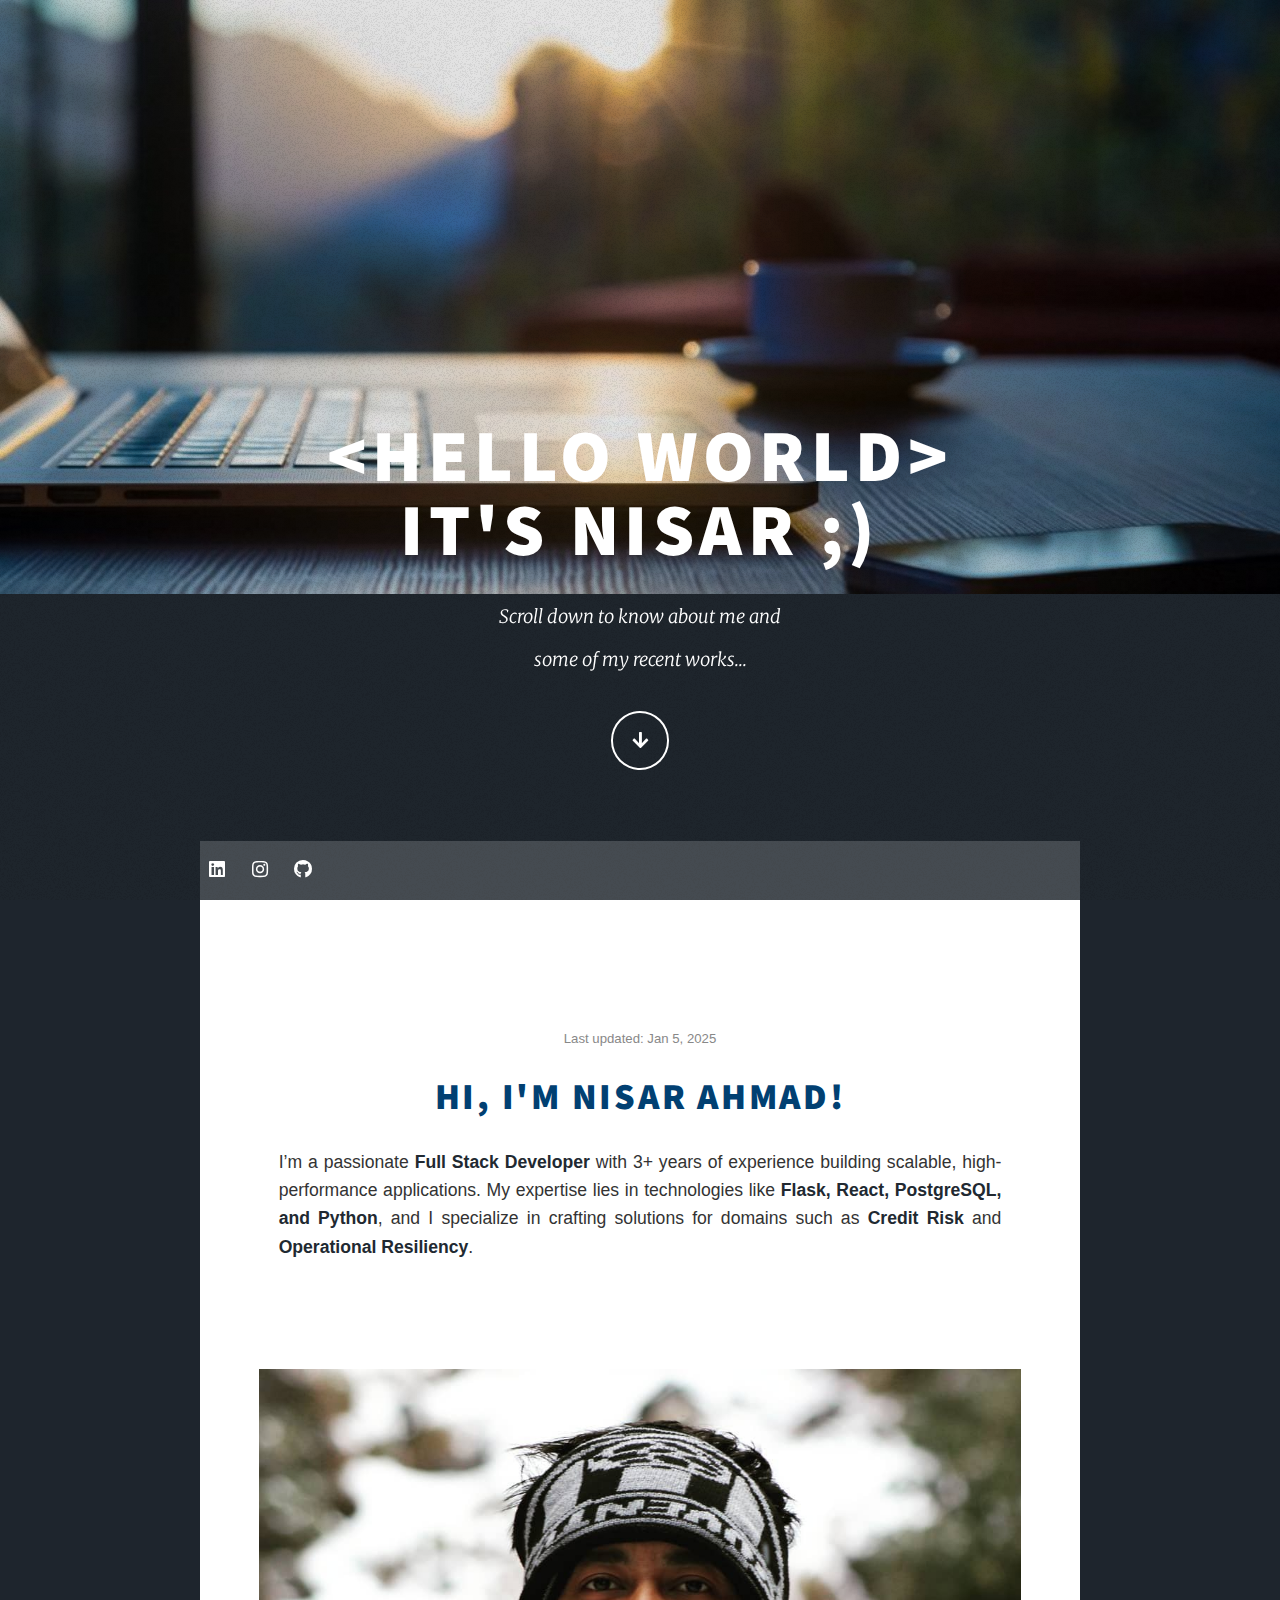
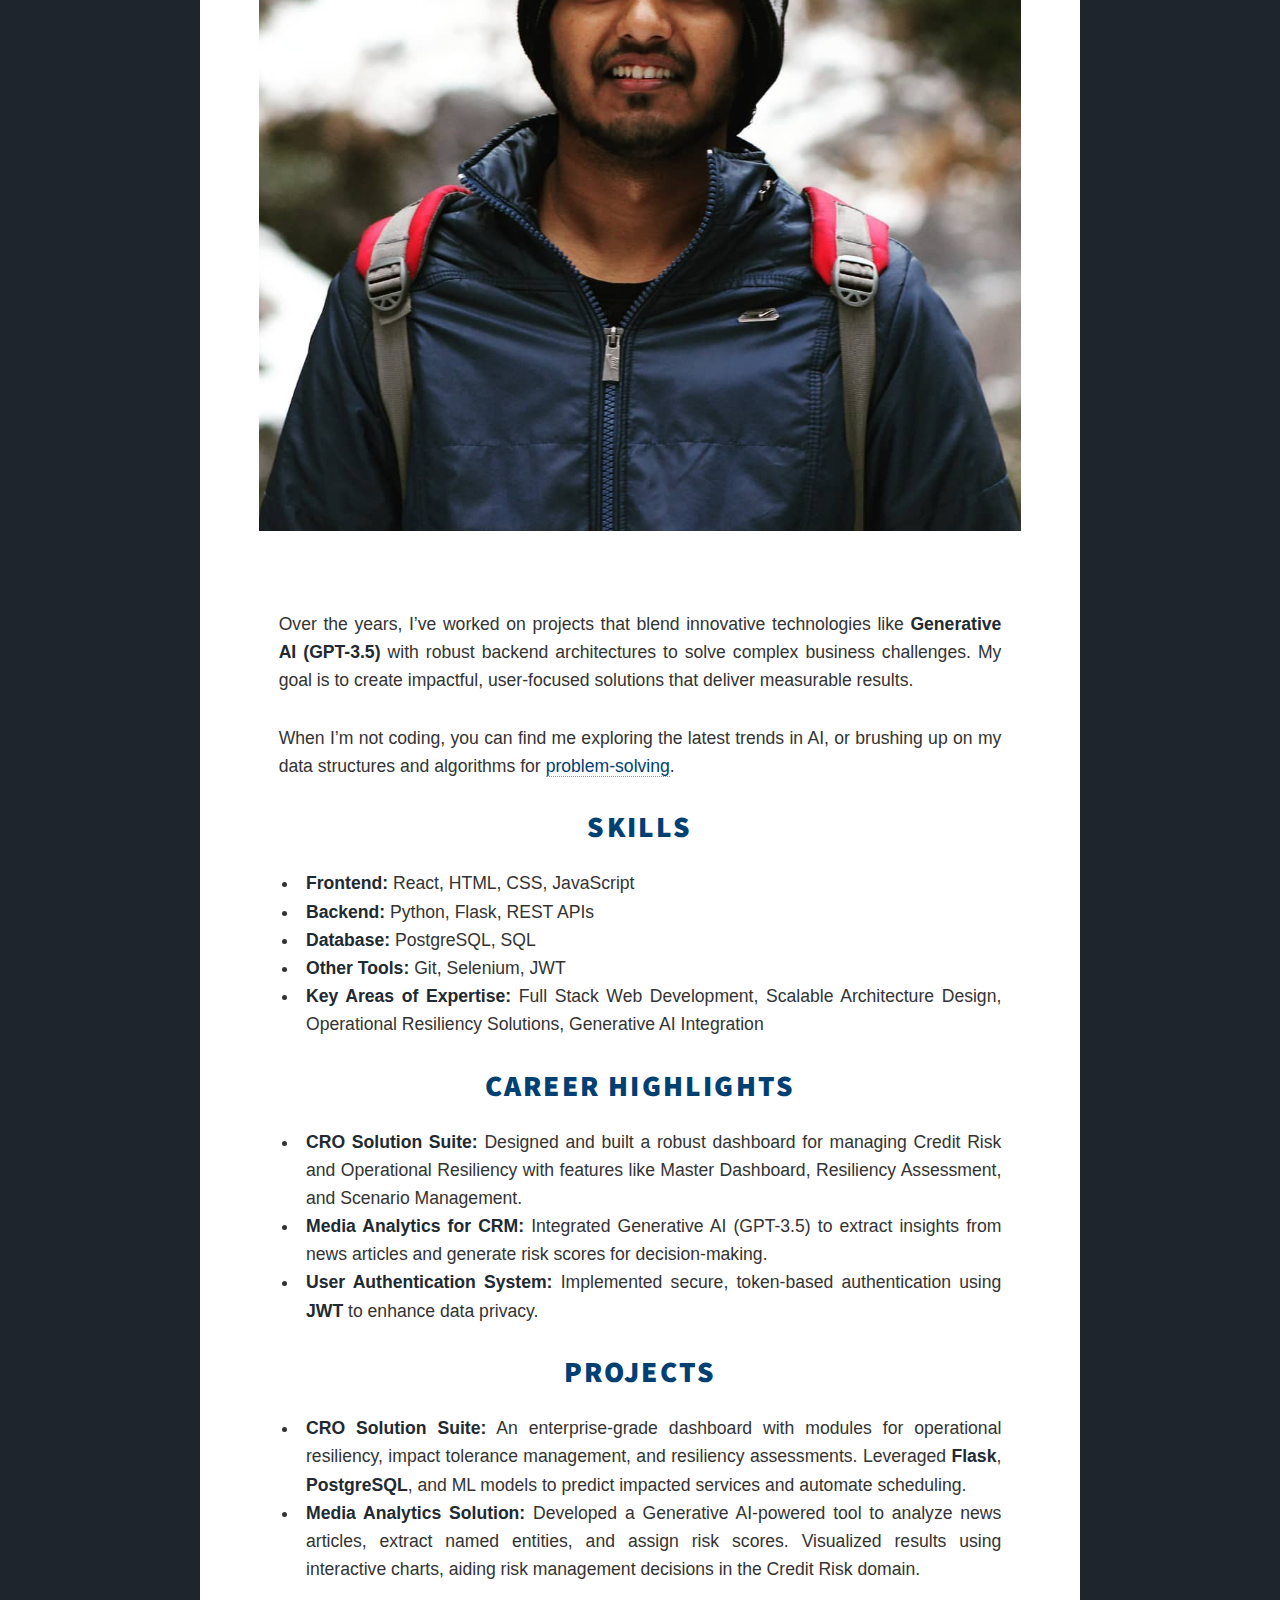
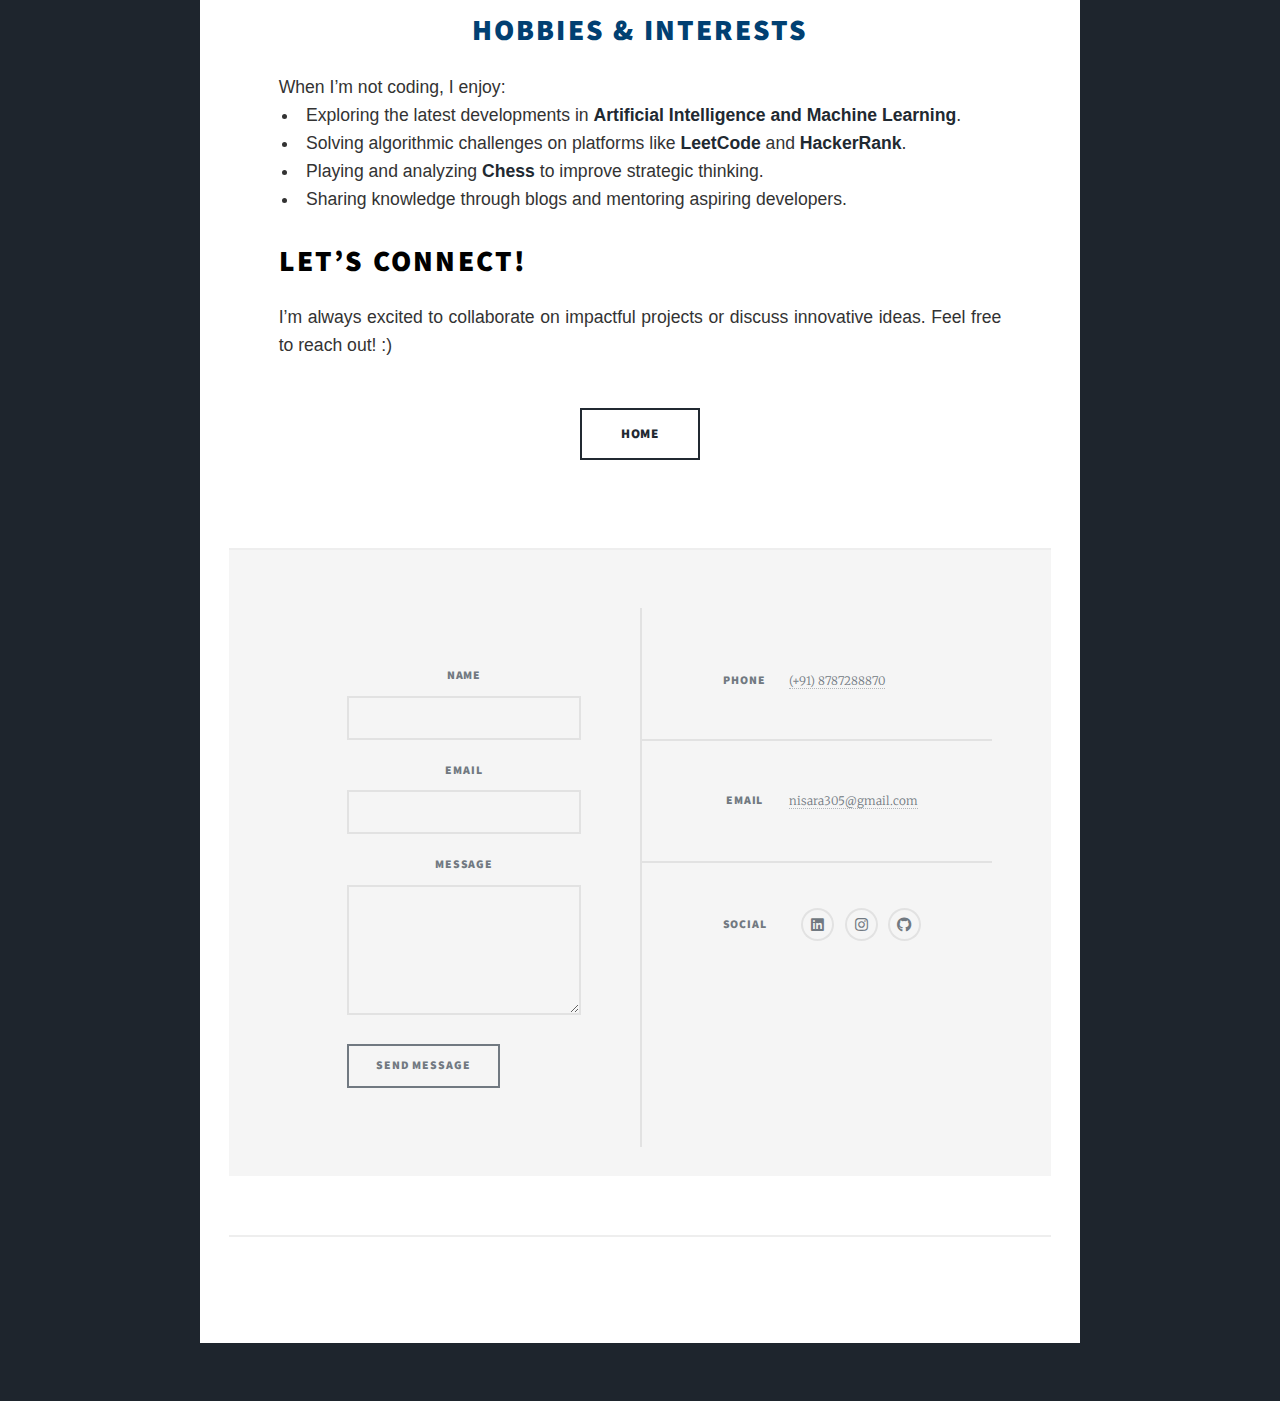
==== aboutMe.html @ b1a40da5 "updated filename and url aboutMe" ====
<!DOCTYPE HTML>

<html>
	<head>
		<title>Nisar's Portfolio Full story</title>
		<meta charset="utf-8" />
		<meta name="viewport" content="width=device-width, initial-scale=1, user-scalable=no" />
		<link rel="stylesheet" href="assets/css/main.css" />
		<noscript><link rel="stylesheet" href="assets/css/noscript.css" /></noscript>
	</head>
	<body class="is-preload">

		<!-- Wrapper -->
			<div id="wrapper" class="fade-in">

				<!-- Intro -->
					<div id="intro">
						<h1>&lt;Hello World&gt;<br />
						It's Nisar  ;)</h1>
						<p>Scroll down to know about me and <br/>some of my recent works...</p>
						<ul class="actions">
							<li><a href="#header" class="button icon solid solo fa-arrow-down scrolly">Continue</a></li>
						</ul>
					</div>

				<!-- Header -->
					<header id="header">
						<a href="index.html" class="logo">&lt;Welcome&gt;</a>
					</header>

				<!-- Nav -->
					<nav id="nav">
						
						<ul class="icons">
							<li><a href="https://www.linkedin.com/in/nisar-ahmad-a9ab30110/" class="icon brands fa-linkedin"><span class="label">Linkedin</span></a></li>
							<li><a href="#" class="icon brands fa-instagram"><span class="label">Instagram</span></a></li>
							<li><a href="#" class="icon brands fa-github"><span class="label">GitHub</span></a></li>
						</ul>
					</nav>

				<!-- Main -->
					<div id="main">

						<!-- Featured Post -->
							<article class="post featured">
								<header class="major">
									<div style="font-family: Arial, sans-serif; line-height: 1.6; color: #333; padding: 20px; max-width: 800px; margin: auto;">
										
										<p style="text-align: center; font-size: 0.9rem; color: #888; margin-top: 20px;">
											Last updated: Jan 5, 2025
										  </p>
																				  <!-- <p id="dateTime" style="text-align: center; font-size: 1.2rem; color: #555; margin-top: 10px;"></p> -->

										<h1 style="font-size: 2.5rem; color: #014072; text-align: center;">Hi, I'm Nisar Ahmad!</h1>
										<p style="font-size: 1.2rem; text-align: justify;">
											I’m a passionate <strong>Full Stack Developer</strong> with 3+ years of experience building scalable, high-performance applications. My expertise lies in technologies like <strong>Flask, React, PostgreSQL, and Python</strong>, and I specialize in crafting solutions for domains such as <strong>Credit Risk</strong> and <strong>Operational Resiliency</strong>.
										</p>
									</div>
								</header>
								<a href="#" class="image main"><img src="images/pic01.jpg" alt="" /></a>
								<div style=" text-align: justify; font-family: Arial, sans-serif; line-height: 1.6; color: #333; padding: 20px; max-width: 800px; margin: auto;">
									<!-- About Me Section -->
									<!-- <h1 style="font-size: 2.5rem; color: #014072; text-align: center;">Hi, I'm [Your Name]!</h1>
									<p style="font-size: 1.2rem; text-align: justify;">
									  I’m a passionate <strong>Full Stack Developer</strong> with 3+ years of experience building scalable, high-performance applications. My expertise lies in technologies like <strong>Flask, React, PostgreSQL, and Python</strong>, and I specialize in crafting solutions for domains such as <strong>Credit Risk</strong> and <strong>Operational Resiliency</strong>.
									</p> -->
									<p style="font-size: 1.2rem; text-align: justify;">
									  Over the years, I’ve worked on projects that blend innovative technologies like <strong>Generative AI (GPT-3.5)</strong> with robust backend architectures to solve complex business challenges. My goal is to create impactful, user-focused solutions that deliver measurable results.
									</p>
									<p style="font-size: 1.2rem; text-align: justify;">
									  When I’m not coding, you can find me exploring the latest trends in AI, or brushing up on my data structures and algorithms for <a href="https://leetcode.com/u/nisaaaaar/" target="_blank" style="color: #014072; text-decoration: none;">problem-solving</a>.
									</p>
								  
									<!-- Skills Section -->
									<h2 style="text-align: center; font-size: 2rem; color: #014072;">Skills</h2>
									<ul style="font-size: 1.2rem; padding-left: 20px;">
									  <li><strong>Frontend:</strong> React, HTML, CSS, JavaScript</li>
									  <li><strong>Backend:</strong> Python, Flask, REST APIs</li>
									  <li><strong>Database:</strong> PostgreSQL, SQL</li>
									  <li><strong>Other Tools:</strong> Git, Selenium, JWT</li>
									  <li><strong>Key Areas of Expertise:</strong> Full Stack Web Development, Scalable Architecture Design, Operational Resiliency Solutions, Generative AI Integration</li>
									</ul>
								  
									<!-- Career Highlights Section -->
									<h2 style="text-align: center; font-size: 2rem; color: #014072;">Career Highlights</h2>
									<ul style="font-size: 1.2rem; padding-left: 20px;">
									  <li><strong>CRO Solution Suite:</strong> Designed and built a robust dashboard for managing Credit Risk and Operational Resiliency with features like Master Dashboard, Resiliency Assessment, and Scenario Management.</li>
									  <li><strong>Media Analytics for CRM:</strong> Integrated Generative AI (GPT-3.5) to extract insights from news articles and generate risk scores for decision-making.</li>
									  <li><strong>User Authentication System:</strong> Implemented secure, token-based authentication using <strong>JWT</strong> to enhance data privacy.</li>
									</ul>
								  
									<!-- Projects Section -->
									<h2 style="text-align: center; font-size: 2rem; color: #014072;">Projects</h2>
									<ul style="font-size: 1.2rem; padding-left: 20px;">
									  <li>
										<strong>CRO Solution Suite:</strong>
										An enterprise-grade dashboard with modules for operational resiliency, impact tolerance management, and resiliency assessments. Leveraged <strong>Flask</strong>, <strong>PostgreSQL</strong>, and ML models to predict impacted services and automate scheduling.
									  </li>
									  <li>
										<strong>Media Analytics Solution:</strong>
										Developed a Generative AI-powered tool to analyze news articles, extract named entities, and assign risk scores. Visualized results using interactive charts, aiding risk management decisions in the Credit Risk domain.
									  </li>
									</ul>
								  
									<!-- Hobbies Section -->
									<h2 style="text-align: center; font-size: 2rem; color: #014072;">Hobbies & Interests</h2>
									<p style="font-size: 1.2rem; text-align: justify; margin: 0;">
									  When I’m not coding, I enjoy:
									</p>
									<ul style="font-size: 1.2rem; padding-left: 20px;">
									  <li>Exploring the latest developments in <strong>Artificial Intelligence and Machine Learning</strong>.</li>
									  <li>Solving algorithmic challenges on platforms like <strong>LeetCode</strong> and <strong>HackerRank</strong>.</li>
									  <li>Playing and analyzing <strong>Chess</strong> to improve strategic thinking.</li>
									  <li>Sharing knowledge through blogs and mentoring aspiring developers.</li>
									</ul>
								  
									<!-- Call to Action -->
									<h2 style="font-size: 2rem; color: #000000;">Let’s Connect!</h2>
									<p style="font-size: 1.2rem; text-align: justify;">
									  I’m always excited to collaborate on impactful projects or discuss innovative ideas. Feel free to reach out! :)
									  <!-- <a href="mailto:your_email@example.com" style="color: #014072; text-decoration: none;">email</a> or connect with me on -->
									  <!-- <a href="https://linkedin.com/in/your-profile" target="_blank" style="color: #014072; text-decoration: none;">LinkedIn</a>. -->
									</p>
								  </div>
								  

								<ul class="actions special">
									<li><a href="index.html" class="button large">Home</a></li>
								</ul>
							</article>

					
				<!-- Copyright -->
				<footer id="footer">
					<section>
						<form method="post" action="mailto:nisara305@gmail.com">
							<div class="fields">
								<div class="field">
									<label for="name">Name</label>
									<input type="text" name="name" id="name" />
								</div>
								<div class="field">
									<label for="email">Email</label>
									<input type="text" name="email" id="email" />
								</div>
								<div class="field">
									<label for="message">Message</label>
									<textarea name="message" id="message" rows="3"></textarea>
								</div>
							</div>
							<ul class="actions">
								<li><input type="submit" value="Send Message" /></li>
							</ul>
						</form>
					</section>
					<section class="split contact">
						
						<section>
							<h3>Phone</h3>
							<p><a href="#">(+91) 8787288870</a></p>
						</section>
						<section>
							<h3>Email</h3>
							<p><a href="#">nisara305@gmail.com</a></p>
						</section>
						<section>
							<h3>Social</h3>
							<ul class="icons alt">
								<li><a href="https://www.linkedin.com/in/nisar-ahmad-a9ab30110/" class="icon brands alt fa-linkedin"><span class="label">Linkedin</span></a></li>
								<li><a href="https://www.instagram.com/nisaaaaar/" class="icon brands alt fa-instagram"><span class="label">Instagram</span></a></li>
								<li><a href="https://github.com/nisaaaaar" class="icon brands alt fa-github"><span class="label">GitHub</span></a></li>
							</ul>
						</section>
					</section>
				</footer>

			<!-- Copyright -->
				<div id="copyright">
					<ul><li>&copy; Untitled</li><li>Design: <a href="https://html5up.net">HTML5 UP</a></li></ul>
				</div>

			</div>

		<!-- Scripts -->
			<script src="assets/js/jquery.min.js"></script>
			<script src="assets/js/jquery.scrollex.min.js"></script>
			<script src="assets/js/jquery.scrolly.min.js"></script>
			<script src="assets/js/browser.min.js"></script>
			<script src="assets/js/breakpoints.min.js"></script>
			<script src="assets/js/util.js"></script>
			<script src="assets/js/main.js"></script>

	</body>
</html>
<!-- <script>
	function updateDateTime() {
	  const now = new Date();
	  const options = { weekday: 'long', year: 'numeric', month: 'long', day: 'numeric', hour: '2-digit', minute: '2-digit', second: '2-digit' };
	  document.getElementById('dateTime').innerText = now.toLocaleDateString('en-US', options);
	}
  
	// Call the function to display the current date and time
	updateDateTime();
  
	// Update the time every second
	setInterval(updateDateTime, 1000);
  </script> -->
---- assets/css/main.css ----
@import url(fontawesome-all.min.css);
@import url("https://fonts.googleapis.com/css?family=Merriweather:300,700,300italic,700italic|Source+Sans+Pro:900");

/*
	Massively by HTML5 UP
	html5up.net | @ajlkn
	Free for personal and commercial use under the CCA 3.0 license (html5up.net/license)
*/

html, body, div, span, applet, object,
iframe, h1, h2, h3, h4, h5, h6, p, blockquote,
pre, a, abbr, acronym, address, big, cite,
code, del, dfn, em, img, ins, kbd, q, s, samp,
small, strike, strong, sub, sup, tt, var, b,
u, i, center, dl, dt, dd, ol, ul, li, fieldset,
form, label, legend, table, caption, tbody,
tfoot, thead, tr, th, td, article, aside,
canvas, details, embed, figure, figcaption,
footer, header, hgroup, menu, nav, output, ruby,
section, summary, time, mark, audio, video {
	margin: 0;
	padding: 0;
	border: 0;
	font-size: 100%;
	font: inherit;
	vertical-align: baseline;}

article, aside, details, figcaption, figure,
footer, header, hgroup, menu, nav, section {
	display: block;}

body {
	line-height: 1;
}

ol, ul {
	list-style: none;
}

blockquote, q {
	quotes: none;
}

	blockquote:before, blockquote:after, q:before, q:after {
		content: '';
		content: none;
	}

table {
	border-collapse: collapse;
	border-spacing: 0;
}

body {
	-webkit-text-size-adjust: none;
}

mark {
	background-color: transparent;
	color: inherit;
}

input::-moz-focus-inner {
	border: 0;
	padding: 0;
}

input, select, textarea {
	-moz-appearance: none;
	-webkit-appearance: none;
	-ms-appearance: none;
	appearance: none;
}

/* Basic */

	@-ms-viewport {
		width: device-width;
	}

	body {
		-ms-overflow-style: scrollbar;
	}

	@media screen and (max-width: 480px) {

		html, body {
			min-width: 320px;
		}

	}

	html {
		box-sizing: border-box;
	}

	*, *:before, *:after {
		box-sizing: inherit;
	}

	body {
		background-color: #1e252d;
	}

		body.is-preload *, body.is-preload *:before, body.is-preload *:after {
			-moz-animation: none !important;
			-webkit-animation: none !important;
			-ms-animation: none !important;
			animation: none !important;
			-moz-transition: none !important;
			-webkit-transition: none !important;
			-ms-transition: none !important;
			transition: none !important;
		}

/* Type */

	html {
		font-size: 16pt;
	}

		@media screen and (max-width: 1680px) {

			html {
				font-size: 12pt;
			}

		}

		@media screen and (max-width: 1280px) {

			html {
				font-size: 11pt;
			}

		}

		@media screen and (max-width: 360px) {

			html {
				font-size: 10pt;
			}

		}

	body {
		color: #212931;
	}

	body, input, select, textarea {
		font-family: "Merriweather", Georgia, serif;
		font-weight: 300;
		font-size: 1rem;
		line-height: 2.375;
	}

	a {
		-moz-transition: color 0.2s ease-in-out, background-color 0.2s ease-in-out, border-color 0.2s ease-in-out, box-shadow 0.2s ease-in-out;
		-webkit-transition: color 0.2s ease-in-out, background-color 0.2s ease-in-out, border-color 0.2s ease-in-out, box-shadow 0.2s ease-in-out;
		-ms-transition: color 0.2s ease-in-out, background-color 0.2s ease-in-out, border-color 0.2s ease-in-out, box-shadow 0.2s ease-in-out;
		transition: color 0.2s ease-in-out, background-color 0.2s ease-in-out, border-color 0.2s ease-in-out, box-shadow 0.2s ease-in-out;
		border-bottom: dotted 1px;
		text-decoration: none;
	}

		a:hover {
			border-bottom-color: transparent;
		}

	strong, b {
		font-weight: 600;
	}

	em, i {
		font-style: italic;
	}

	p {
		text-align: justify;
		margin: 0 0 2rem 0;
	}

	h1, h2, h3, h4, h5, h6 {
		font-family: "Source Sans Pro", Helvetica, sans-serif;
		font-weight: 900;
		line-height: 1.5;
		letter-spacing: 0.075em;
		text-transform: uppercase;
		margin: 0 0 1rem 0;
	}

		h1 a, h2 a, h3 a, h4 a, h5 a, h6 a {
			border-bottom: 0;
			color: inherit;
			text-decoration: none;
		}

	h1 {
		font-size: 4rem;
		line-height: 1.1;
		margin: 0 0 2rem 0;
	}

	h2 {
		font-size: 1.75rem;
		line-height: 1.3;
		margin: 0 0 1.5rem 0;
	}

	h3 {
		font-size: 1.25rem;
		margin: 0 0 1.5rem 0;
	}

	h4 {
		font-size: 1rem;
	}

	h5 {
		font-size: 0.9rem;
	}

	h6 {
		font-size: 0.8rem;
	}

	sub {
		font-size: 0.8rem;
		position: relative;
		top: 0.5rem;
	}

	sup {
		font-size: 0.8rem;
		position: relative;
		top: -0.5rem;
	}

	blockquote {
		border-left: solid 4px;
		font-style: italic;
		margin: 0 0 2rem 0;
		padding: 0.5rem 0 0.5rem 2rem;
	}

	code {
		border: solid 2px;
		font-family: "Courier New", monospace;
		font-size: 0.9rem;
		margin: 0 0.25rem;
		padding: 0.25rem 0.65rem;
	}

	pre {
		-webkit-overflow-scrolling: touch;
		font-family: "Courier New", monospace;
		font-size: 0.9rem;
		margin: 0 0 2rem 0;
	}

		pre code {
			display: block;
			line-height: 1.75;
			padding: 1rem 1.5rem;
			overflow-x: auto;
		}

	hr {
		border: 0;
		border-bottom: solid 2px;
		margin: 3rem 0;
	}

		hr.major {
			margin: 5rem 0;
		}

	.align-left {
		text-align: left;
	}

	.align-center {
		text-align: center;
	}

	.align-right {
		text-align: right;
	}

	input, select, textarea {
		color: #212931;
	}

	a {
		color: #212931;
		border-bottom-color: rgba(33, 41, 49, 0.5);
	}

		a:hover {
			border-bottom-color: transparent;
			color: #18bfef !important;
		}

	strong, b {
		color: #212931;
	}

	h1, h2, h3, h4, h5, h6 {
		color: #212931;
	}

	blockquote {
		border-left-color: #eeeeee;
	}

	code {
		background: rgba(220, 220, 220, 0.25);
		border-color: #eeeeee;
	}

	hr {
		border-bottom-color: #eeeeee;
	}

/* Row */

	.row {
		display: flex;
		flex-wrap: wrap;
		box-sizing: border-box;
		align-items: stretch;
	}

		.row > * {
			box-sizing: border-box;
		}

		.row.gtr-uniform > * > :last-child {
			margin-bottom: 0;
		}

		.row.aln-left {
			justify-content: flex-start;
		}

		.row.aln-center {
			justify-content: center;
		}

		.row.aln-right {
			justify-content: flex-end;
		}

		.row.aln-top {
			align-items: flex-start;
		}

		.row.aln-middle {
			align-items: center;
		}

		.row.aln-bottom {
			align-items: flex-end;
		}

		.row > .imp {
			order: -1;
		}

		.row > .col-1 {
			width: 8.33333%;
		}

		.row > .off-1 {
			margin-left: 8.33333%;
		}

		.row > .col-2 {
			width: 16.66667%;
		}

		.row > .off-2 {
			margin-left: 16.66667%;
		}

		.row > .col-3 {
			width: 25%;
		}

		.row > .off-3 {
			margin-left: 25%;
		}

		.row > .col-4 {
			width: 33.33333%;
		}

		.row > .off-4 {
			margin-left: 33.33333%;
		}

		.row > .col-5 {
			width: 41.66667%;
		}

		.row > .off-5 {
			margin-left: 41.66667%;
		}

		.row > .col-6 {
			width: 50%;
		}

		.row > .off-6 {
			margin-left: 50%;
		}

		.row > .col-7 {
			width: 58.33333%;
		}

		.row > .off-7 {
			margin-left: 58.33333%;
		}

		.row > .col-8 {
			width: 66.66667%;
		}

		.row > .off-8 {
			margin-left: 66.66667%;
		}

		.row > .col-9 {
			width: 75%;
		}

		.row > .off-9 {
			margin-left: 75%;
		}

		.row > .col-10 {
			width: 83.33333%;
		}

		.row > .off-10 {
			margin-left: 83.33333%;
		}

		.row > .col-11 {
			width: 91.66667%;
		}

		.row > .off-11 {
			margin-left: 91.66667%;
		}

		.row > .col-12 {
			width: 100%;
		}

		.row > .off-12 {
			margin-left: 100%;
		}

		.row.gtr-0 {
			margin-top: 0;
			margin-left: 0rem;
		}

			.row.gtr-0 > * {
				padding: 0 0 0 0rem;
			}

			.row.gtr-0.gtr-uniform {
				margin-top: 0rem;
			}

				.row.gtr-0.gtr-uniform > * {
					padding-top: 0rem;
				}

		.row.gtr-25 {
			margin-top: 0;
			margin-left: -0.375rem;
		}

			.row.gtr-25 > * {
				padding: 0 0 0 0.375rem;
			}

			.row.gtr-25.gtr-uniform {
				margin-top: -0.375rem;
			}

				.row.gtr-25.gtr-uniform > * {
					padding-top: 0.375rem;
				}

		.row.gtr-50 {
			margin-top: 0;
			margin-left: -0.75rem;
		}

			.row.gtr-50 > * {
				padding: 0 0 0 0.75rem;
			}

			.row.gtr-50.gtr-uniform {
				margin-top: -0.75rem;
			}

				.row.gtr-50.gtr-uniform > * {
					padding-top: 0.75rem;
				}

		.row {
			margin-top: 0;
			margin-left: -1.5rem;
		}

			.row > * {
				padding: 0 0 0 1.5rem;
			}

			.row.gtr-uniform {
				margin-top: -1.5rem;
			}

				.row.gtr-uniform > * {
					padding-top: 1.5rem;
				}

		.row.gtr-150 {
			margin-top: 0;
			margin-left: -2.25rem;
		}

			.row.gtr-150 > * {
				padding: 0 0 0 2.25rem;
			}

			.row.gtr-150.gtr-uniform {
				margin-top: -2.25rem;
			}

				.row.gtr-150.gtr-uniform > * {
					padding-top: 2.25rem;
				}

		.row.gtr-200 {
			margin-top: 0;
			margin-left: -3rem;
		}

			.row.gtr-200 > * {
				padding: 0 0 0 3rem;
			}

			.row.gtr-200.gtr-uniform {
				margin-top: -3rem;
			}

				.row.gtr-200.gtr-uniform > * {
					padding-top: 3rem;
				}

		@media screen and (max-width: 1680px) {

			.row {
				display: flex;
				flex-wrap: wrap;
				box-sizing: border-box;
				align-items: stretch;
			}

				.row > * {
					box-sizing: border-box;
				}

				.row.gtr-uniform > * > :last-child {
					margin-bottom: 0;
				}

				.row.aln-left {
					justify-content: flex-start;
				}

				.row.aln-center {
					justify-content: center;
				}

				.row.aln-right {
					justify-content: flex-end;
				}

				.row.aln-top {
					align-items: flex-start;
				}

				.row.aln-middle {
					align-items: center;
				}

				.row.aln-bottom {
					align-items: flex-end;
				}

				.row > .imp-xlarge {
					order: -1;
				}

				.row > .col-1-xlarge {
					width: 8.33333%;
				}

				.row > .off-1-xlarge {
					margin-left: 8.33333%;
				}

				.row > .col-2-xlarge {
					width: 16.66667%;
				}

				.row > .off-2-xlarge {
					margin-left: 16.66667%;
				}

				.row > .col-3-xlarge {
					width: 25%;
				}

				.row > .off-3-xlarge {
					margin-left: 25%;
				}

				.row > .col-4-xlarge {
					width: 33.33333%;
				}

				.row > .off-4-xlarge {
					margin-left: 33.33333%;
				}

				.row > .col-5-xlarge {
					width: 41.66667%;
				}

				.row > .off-5-xlarge {
					margin-left: 41.66667%;
				}

				.row > .col-6-xlarge {
					width: 50%;
				}

				.row > .off-6-xlarge {
					margin-left: 50%;
				}

				.row > .col-7-xlarge {
					width: 58.33333%;
				}

				.row > .off-7-xlarge {
					margin-left: 58.33333%;
				}

				.row > .col-8-xlarge {
					width: 66.66667%;
				}

				.row > .off-8-xlarge {
					margin-left: 66.66667%;
				}

				.row > .col-9-xlarge {
					width: 75%;
				}

				.row > .off-9-xlarge {
					margin-left: 75%;
				}

				.row > .col-10-xlarge {
					width: 83.33333%;
				}

				.row > .off-10-xlarge {
					margin-left: 83.33333%;
				}

				.row > .col-11-xlarge {
					width: 91.66667%;
				}

				.row > .off-11-xlarge {
					margin-left: 91.66667%;
				}

				.row > .col-12-xlarge {
					width: 100%;
				}

				.row > .off-12-xlarge {
					margin-left: 100%;
				}

				.row.gtr-0 {
					margin-top: 0;
					margin-left: 0rem;
				}

					.row.gtr-0 > * {
						padding: 0 0 0 0rem;
					}

					.row.gtr-0.gtr-uniform {
						margin-top: 0rem;
					}

						.row.gtr-0.gtr-uniform > * {
							padding-top: 0rem;
						}

				.row.gtr-25 {
					margin-top: 0;
					margin-left: -0.375rem;
				}

					.row.gtr-25 > * {
						padding: 0 0 0 0.375rem;
					}

					.row.gtr-25.gtr-uniform {
						margin-top: -0.375rem;
					}

						.row.gtr-25.gtr-uniform > * {
							padding-top: 0.375rem;
						}

				.row.gtr-50 {
					margin-top: 0;
					margin-left: -0.75rem;
				}

					.row.gtr-50 > * {
						padding: 0 0 0 0.75rem;
					}

					.row.gtr-50.gtr-uniform {
						margin-top: -0.75rem;
					}

						.row.gtr-50.gtr-uniform > * {
							padding-top: 0.75rem;
						}

				.row {
					margin-top: 0;
					margin-left: -1.5rem;
				}

					.row > * {
						padding: 0 0 0 1.5rem;
					}

					.row.gtr-uniform {
						margin-top: -1.5rem;
					}

						.row.gtr-uniform > * {
							padding-top: 1.5rem;
						}

				.row.gtr-150 {
					margin-top: 0;
					margin-left: -2.25rem;
				}

					.row.gtr-150 > * {
						padding: 0 0 0 2.25rem;
					}

					.row.gtr-150.gtr-uniform {
						margin-top: -2.25rem;
					}

						.row.gtr-150.gtr-uniform > * {
							padding-top: 2.25rem;
						}

				.row.gtr-200 {
					margin-top: 0;
					margin-left: -3rem;
				}

					.row.gtr-200 > * {
						padding: 0 0 0 3rem;
					}

					.row.gtr-200.gtr-uniform {
						margin-top: -3rem;
					}

						.row.gtr-200.gtr-uniform > * {
							padding-top: 3rem;
						}

		}

		@media screen and (max-width: 1280px) {

			.row {
				display: flex;
				flex-wrap: wrap;
				box-sizing: border-box;
				align-items: stretch;
			}

				.row > * {
					box-sizing: border-box;
				}

				.row.gtr-uniform > * > :last-child {
					margin-bottom: 0;
				}

				.row.aln-left {
					justify-content: flex-start;
				}

				.row.aln-center {
					justify-content: center;
				}

				.row.aln-right {
					justify-content: flex-end;
				}

				.row.aln-top {
					align-items: flex-start;
				}

				.row.aln-middle {
					align-items: center;
				}

				.row.aln-bottom {
					align-items: flex-end;
				}

				.row > .imp-large {
					order: -1;
				}

				.row > .col-1-large {
					width: 8.33333%;
				}

				.row > .off-1-large {
					margin-left: 8.33333%;
				}

				.row > .col-2-large {
					width: 16.66667%;
				}

				.row > .off-2-large {
					margin-left: 16.66667%;
				}

				.row > .col-3-large {
					width: 25%;
				}

				.row > .off-3-large {
					margin-left: 25%;
				}

				.row > .col-4-large {
					width: 33.33333%;
				}

				.row > .off-4-large {
					margin-left: 33.33333%;
				}

				.row > .col-5-large {
					width: 41.66667%;
				}

				.row > .off-5-large {
					margin-left: 41.66667%;
				}

				.row > .col-6-large {
					width: 50%;
				}

				.row > .off-6-large {
					margin-left: 50%;
				}

				.row > .col-7-large {
					width: 58.33333%;
				}

				.row > .off-7-large {
					margin-left: 58.33333%;
				}

				.row > .col-8-large {
					width: 66.66667%;
				}

				.row > .off-8-large {
					margin-left: 66.66667%;
				}

				.row > .col-9-large {
					width: 75%;
				}

				.row > .off-9-large {
					margin-left: 75%;
				}

				.row > .col-10-large {
					width: 83.33333%;
				}

				.row > .off-10-large {
					margin-left: 83.33333%;
				}

				.row > .col-11-large {
					width: 91.66667%;
				}

				.row > .off-11-large {
					margin-left: 91.66667%;
				}

				.row > .col-12-large {
					width: 100%;
				}

				.row > .off-12-large {
					margin-left: 100%;
				}

				.row.gtr-0 {
					margin-top: 0;
					margin-left: 0rem;
				}

					.row.gtr-0 > * {
						padding: 0 0 0 0rem;
					}

					.row.gtr-0.gtr-uniform {
						margin-top: 0rem;
					}

						.row.gtr-0.gtr-uniform > * {
							padding-top: 0rem;
						}

				.row.gtr-25 {
					margin-top: 0;
					margin-left: -0.375rem;
				}

					.row.gtr-25 > * {
						padding: 0 0 0 0.375rem;
					}

					.row.gtr-25.gtr-uniform {
						margin-top: -0.375rem;
					}

						.row.gtr-25.gtr-uniform > * {
							padding-top: 0.375rem;
						}

				.row.gtr-50 {
					margin-top: 0;
					margin-left: -0.75rem;
				}

					.row.gtr-50 > * {
						padding: 0 0 0 0.75rem;
					}

					.row.gtr-50.gtr-uniform {
						margin-top: -0.75rem;
					}

						.row.gtr-50.gtr-uniform > * {
							padding-top: 0.75rem;
						}

				.row {
					margin-top: 0;
					margin-left: -1.5rem;
				}

					.row > * {
						padding: 0 0 0 1.5rem;
					}

					.row.gtr-uniform {
						margin-top: -1.5rem;
					}

						.row.gtr-uniform > * {
							padding-top: 1.5rem;
						}

				.row.gtr-150 {
					margin-top: 0;
					margin-left: -2.25rem;
				}

					.row.gtr-150 > * {
						padding: 0 0 0 2.25rem;
					}

					.row.gtr-150.gtr-uniform {
						margin-top: -2.25rem;
					}

						.row.gtr-150.gtr-uniform > * {
							padding-top: 2.25rem;
						}

				.row.gtr-200 {
					margin-top: 0;
					margin-left: -3rem;
				}

					.row.gtr-200 > * {
						padding: 0 0 0 3rem;
					}

					.row.gtr-200.gtr-uniform {
						margin-top: -3rem;
					}

						.row.gtr-200.gtr-uniform > * {
							padding-top: 3rem;
						}

		}

		@media screen and (max-width: 980px) {

			.row {
				display: flex;
				flex-wrap: wrap;
				box-sizing: border-box;
				align-items: stretch;
			}

				.row > * {
					box-sizing: border-box;
				}

				.row.gtr-uniform > * > :last-child {
					margin-bottom: 0;
				}

				.row.aln-left {
					justify-content: flex-start;
				}

				.row.aln-center {
					justify-content: center;
				}

				.row.aln-right {
					justify-content: flex-end;
				}

				.row.aln-top {
					align-items: flex-start;
				}

				.row.aln-middle {
					align-items: center;
				}

				.row.aln-bottom {
					align-items: flex-end;
				}

				.row > .imp-medium {
					order: -1;
				}

				.row > .col-1-medium {
					width: 8.33333%;
				}

				.row > .off-1-medium {
					margin-left: 8.33333%;
				}

				.row > .col-2-medium {
					width: 16.66667%;
				}

				.row > .off-2-medium {
					margin-left: 16.66667%;
				}

				.row > .col-3-medium {
					width: 25%;
				}

				.row > .off-3-medium {
					margin-left: 25%;
				}

				.row > .col-4-medium {
					width: 33.33333%;
				}

				.row > .off-4-medium {
					margin-left: 33.33333%;
				}

				.row > .col-5-medium {
					width: 41.66667%;
				}

				.row > .off-5-medium {
					margin-left: 41.66667%;
				}

				.row > .col-6-medium {
					width: 50%;
				}

				.row > .off-6-medium {
					margin-left: 50%;
				}

				.row > .col-7-medium {
					width: 58.33333%;
				}

				.row > .off-7-medium {
					margin-left: 58.33333%;
				}

				.row > .col-8-medium {
					width: 66.66667%;
				}

				.row > .off-8-medium {
					margin-left: 66.66667%;
				}

				.row > .col-9-medium {
					width: 75%;
				}

				.row > .off-9-medium {
					margin-left: 75%;
				}

				.row > .col-10-medium {
					width: 83.33333%;
				}

				.row > .off-10-medium {
					margin-left: 83.33333%;
				}

				.row > .col-11-medium {
					width: 91.66667%;
				}

				.row > .off-11-medium {
					margin-left: 91.66667%;
				}

				.row > .col-12-medium {
					width: 100%;
				}

				.row > .off-12-medium {
					margin-left: 100%;
				}

				.row.gtr-0 {
					margin-top: 0;
					margin-left: 0rem;
				}

					.row.gtr-0 > * {
						padding: 0 0 0 0rem;
					}

					.row.gtr-0.gtr-uniform {
						margin-top: 0rem;
					}

						.row.gtr-0.gtr-uniform > * {
							padding-top: 0rem;
						}

				.row.gtr-25 {
					margin-top: 0;
					margin-left: -0.375rem;
				}

					.row.gtr-25 > * {
						padding: 0 0 0 0.375rem;
					}

					.row.gtr-25.gtr-uniform {
						margin-top: -0.375rem;
					}

						.row.gtr-25.gtr-uniform > * {
							padding-top: 0.375rem;
						}

				.row.gtr-50 {
					margin-top: 0;
					margin-left: -0.75rem;
				}

					.row.gtr-50 > * {
						padding: 0 0 0 0.75rem;
					}

					.row.gtr-50.gtr-uniform {
						margin-top: -0.75rem;
					}

						.row.gtr-50.gtr-uniform > * {
							padding-top: 0.75rem;
						}

				.row {
					margin-top: 0;
					margin-left: -1.5rem;
				}

					.row > * {
						padding: 0 0 0 1.5rem;
					}

					.row.gtr-uniform {
						margin-top: -1.5rem;
					}

						.row.gtr-uniform > * {
							padding-top: 1.5rem;
						}

				.row.gtr-150 {
					margin-top: 0;
					margin-left: -2.25rem;
				}

					.row.gtr-150 > * {
						padding: 0 0 0 2.25rem;
					}

					.row.gtr-150.gtr-uniform {
						margin-top: -2.25rem;
					}

						.row.gtr-150.gtr-uniform > * {
							padding-top: 2.25rem;
						}

				.row.gtr-200 {
					margin-top: 0;
					margin-left: -3rem;
				}

					.row.gtr-200 > * {
						padding: 0 0 0 3rem;
					}

					.row.gtr-200.gtr-uniform {
						margin-top: -3rem;
					}

						.row.gtr-200.gtr-uniform > * {
							padding-top: 3rem;
						}

		}

		@media screen and (max-width: 736px) {

			.row {
				display: flex;
				flex-wrap: wrap;
				box-sizing: border-box;
				align-items: stretch;
			}

				.row > * {
					box-sizing: border-box;
				}

				.row.gtr-uniform > * > :last-child {
					margin-bottom: 0;
				}

				.row.aln-left {
					justify-content: flex-start;
				}

				.row.aln-center {
					justify-content: center;
				}

				.row.aln-right {
					justify-content: flex-end;
				}

				.row.aln-top {
					align-items: flex-start;
				}

				.row.aln-middle {
					align-items: center;
				}

				.row.aln-bottom {
					align-items: flex-end;
				}

				.row > .imp-small {
					order: -1;
				}

				.row > .col-1-small {
					width: 8.33333%;
				}

				.row > .off-1-small {
					margin-left: 8.33333%;
				}

				.row > .col-2-small {
					width: 16.66667%;
				}

				.row > .off-2-small {
					margin-left: 16.66667%;
				}

				.row > .col-3-small {
					width: 25%;
				}

				.row > .off-3-small {
					margin-left: 25%;
				}

				.row > .col-4-small {
					width: 33.33333%;
				}

				.row > .off-4-small {
					margin-left: 33.33333%;
				}

				.row > .col-5-small {
					width: 41.66667%;
				}

				.row > .off-5-small {
					margin-left: 41.66667%;
				}

				.row > .col-6-small {
					width: 50%;
				}

				.row > .off-6-small {
					margin-left: 50%;
				}

				.row > .col-7-small {
					width: 58.33333%;
				}

				.row > .off-7-small {
					margin-left: 58.33333%;
				}

				.row > .col-8-small {
					width: 66.66667%;
				}

				.row > .off-8-small {
					margin-left: 66.66667%;
				}

				.row > .col-9-small {
					width: 75%;
				}

				.row > .off-9-small {
					margin-left: 75%;
				}

				.row > .col-10-small {
					width: 83.33333%;
				}

				.row > .off-10-small {
					margin-left: 83.33333%;
				}

				.row > .col-11-small {
					width: 91.66667%;
				}

				.row > .off-11-small {
					margin-left: 91.66667%;
				}

				.row > .col-12-small {
					width: 100%;
				}

				.row > .off-12-small {
					margin-left: 100%;
				}

				.row.gtr-0 {
					margin-top: 0;
					margin-left: 0rem;
				}

					.row.gtr-0 > * {
						padding: 0 0 0 0rem;
					}

					.row.gtr-0.gtr-uniform {
						margin-top: 0rem;
					}

						.row.gtr-0.gtr-uniform > * {
							padding-top: 0rem;
						}

				.row.gtr-25 {
					margin-top: 0;
					margin-left: -0.375rem;
				}

					.row.gtr-25 > * {
						padding: 0 0 0 0.375rem;
					}

					.row.gtr-25.gtr-uniform {
						margin-top: -0.375rem;
					}

						.row.gtr-25.gtr-uniform > * {
							padding-top: 0.375rem;
						}

				.row.gtr-50 {
					margin-top: 0;
					margin-left: -0.75rem;
				}

					.row.gtr-50 > * {
						padding: 0 0 0 0.75rem;
					}

					.row.gtr-50.gtr-uniform {
						margin-top: -0.75rem;
					}

						.row.gtr-50.gtr-uniform > * {
							padding-top: 0.75rem;
						}

				.row {
					margin-top: 0;
					margin-left: -1.5rem;
				}

					.row > * {
						padding: 0 0 0 1.5rem;
					}

					.row.gtr-uniform {
						margin-top: -1.5rem;
					}

						.row.gtr-uniform > * {
							padding-top: 1.5rem;
						}

				.row.gtr-150 {
					margin-top: 0;
					margin-left: -2.25rem;
				}

					.row.gtr-150 > * {
						padding: 0 0 0 2.25rem;
					}

					.row.gtr-150.gtr-uniform {
						margin-top: -2.25rem;
					}

						.row.gtr-150.gtr-uniform > * {
							padding-top: 2.25rem;
						}

				.row.gtr-200 {
					margin-top: 0;
					margin-left: -3rem;
				}

					.row.gtr-200 > * {
						padding: 0 0 0 3rem;
					}

					.row.gtr-200.gtr-uniform {
						margin-top: -3rem;
					}

						.row.gtr-200.gtr-uniform > * {
							padding-top: 3rem;
						}

		}

		@media screen and (max-width: 480px) {

			.row {
				display: flex;
				flex-wrap: wrap;
				box-sizing: border-box;
				align-items: stretch;
			}

				.row > * {
					box-sizing: border-box;
				}

				.row.gtr-uniform > * > :last-child {
					margin-bottom: 0;
				}

				.row.aln-left {
					justify-content: flex-start;
				}

				.row.aln-center {
					justify-content: center;
				}

				.row.aln-right {
					justify-content: flex-end;
				}

				.row.aln-top {
					align-items: flex-start;
				}

				.row.aln-middle {
					align-items: center;
				}

				.row.aln-bottom {
					align-items: flex-end;
				}

				.row > .imp-xsmall {
					order: -1;
				}

				.row > .col-1-xsmall {
					width: 8.33333%;
				}

				.row > .off-1-xsmall {
					margin-left: 8.33333%;
				}

				.row > .col-2-xsmall {
					width: 16.66667%;
				}

				.row > .off-2-xsmall {
					margin-left: 16.66667%;
				}

				.row > .col-3-xsmall {
					width: 25%;
				}

				.row > .off-3-xsmall {
					margin-left: 25%;
				}

				.row > .col-4-xsmall {
					width: 33.33333%;
				}

				.row > .off-4-xsmall {
					margin-left: 33.33333%;
				}

				.row > .col-5-xsmall {
					width: 41.66667%;
				}

				.row > .off-5-xsmall {
					margin-left: 41.66667%;
				}

				.row > .col-6-xsmall {
					width: 50%;
				}

				.row > .off-6-xsmall {
					margin-left: 50%;
				}

				.row > .col-7-xsmall {
					width: 58.33333%;
				}

				.row > .off-7-xsmall {
					margin-left: 58.33333%;
				}

				.row > .col-8-xsmall {
					width: 66.66667%;
				}

				.row > .off-8-xsmall {
					margin-left: 66.66667%;
				}

				.row > .col-9-xsmall {
					width: 75%;
				}

				.row > .off-9-xsmall {
					margin-left: 75%;
				}

				.row > .col-10-xsmall {
					width: 83.33333%;
				}

				.row > .off-10-xsmall {
					margin-left: 83.33333%;
				}

				.row > .col-11-xsmall {
					width: 91.66667%;
				}

				.row > .off-11-xsmall {
					margin-left: 91.66667%;
				}

				.row > .col-12-xsmall {
					width: 100%;
				}

				.row > .off-12-xsmall {
					margin-left: 100%;
				}

				.row.gtr-0 {
					margin-top: 0;
					margin-left: 0rem;
				}

					.row.gtr-0 > * {
						padding: 0 0 0 0rem;
					}

					.row.gtr-0.gtr-uniform {
						margin-top: 0rem;
					}

						.row.gtr-0.gtr-uniform > * {
							padding-top: 0rem;
						}

				.row.gtr-25 {
					margin-top: 0;
					margin-left: -0.375rem;
				}

					.row.gtr-25 > * {
						padding: 0 0 0 0.375rem;
					}

					.row.gtr-25.gtr-uniform {
						margin-top: -0.375rem;
					}

						.row.gtr-25.gtr-uniform > * {
							padding-top: 0.375rem;
						}

				.row.gtr-50 {
					margin-top: 0;
					margin-left: -0.75rem;
				}

					.row.gtr-50 > * {
						padding: 0 0 0 0.75rem;
					}

					.row.gtr-50.gtr-uniform {
						margin-top: -0.75rem;
					}

						.row.gtr-50.gtr-uniform > * {
							padding-top: 0.75rem;
						}

				.row {
					margin-top: 0;
					margin-left: -1.5rem;
				}

					.row > * {
						padding: 0 0 0 1.5rem;
					}

					.row.gtr-uniform {
						margin-top: -1.5rem;
					}

						.row.gtr-uniform > * {
							padding-top: 1.5rem;
						}

				.row.gtr-150 {
					margin-top: 0;
					margin-left: -2.25rem;
				}

					.row.gtr-150 > * {
						padding: 0 0 0 2.25rem;
					}

					.row.gtr-150.gtr-uniform {
						margin-top: -2.25rem;
					}

						.row.gtr-150.gtr-uniform > * {
							padding-top: 2.25rem;
						}

				.row.gtr-200 {
					margin-top: 0;
					margin-left: -3rem;
				}

					.row.gtr-200 > * {
						padding: 0 0 0 3rem;
					}

					.row.gtr-200.gtr-uniform {
						margin-top: -3rem;
					}

						.row.gtr-200.gtr-uniform > * {
							padding-top: 3rem;
						}

		}

		@media screen and (max-width: 360px) {

			.row {
				display: flex;
				flex-wrap: wrap;
				box-sizing: border-box;
				align-items: stretch;
			}

				.row > * {
					box-sizing: border-box;
				}

				.row.gtr-uniform > * > :last-child {
					margin-bottom: 0;
				}

				.row.aln-left {
					justify-content: flex-start;
				}

				.row.aln-center {
					justify-content: center;
				}

				.row.aln-right {
					justify-content: flex-end;
				}

				.row.aln-top {
					align-items: flex-start;
				}

				.row.aln-middle {
					align-items: center;
				}

				.row.aln-bottom {
					align-items: flex-end;
				}

				.row > .imp-xxsmall {
					order: -1;
				}

				.row > .col-1-xxsmall {
					width: 8.33333%;
				}

				.row > .off-1-xxsmall {
					margin-left: 8.33333%;
				}

				.row > .col-2-xxsmall {
					width: 16.66667%;
				}

				.row > .off-2-xxsmall {
					margin-left: 16.66667%;
				}

				.row > .col-3-xxsmall {
					width: 25%;
				}

				.row > .off-3-xxsmall {
					margin-left: 25%;
				}

				.row > .col-4-xxsmall {
					width: 33.33333%;
				}

				.row > .off-4-xxsmall {
					margin-left: 33.33333%;
				}

				.row > .col-5-xxsmall {
					width: 41.66667%;
				}

				.row > .off-5-xxsmall {
					margin-left: 41.66667%;
				}

				.row > .col-6-xxsmall {
					width: 50%;
				}

				.row > .off-6-xxsmall {
					margin-left: 50%;
				}

				.row > .col-7-xxsmall {
					width: 58.33333%;
				}

				.row > .off-7-xxsmall {
					margin-left: 58.33333%;
				}

				.row > .col-8-xxsmall {
					width: 66.66667%;
				}

				.row > .off-8-xxsmall {
					margin-left: 66.66667%;
				}

				.row > .col-9-xxsmall {
					width: 75%;
				}

				.row > .off-9-xxsmall {
					margin-left: 75%;
				}

				.row > .col-10-xxsmall {
					width: 83.33333%;
				}

				.row > .off-10-xxsmall {
					margin-left: 83.33333%;
				}

				.row > .col-11-xxsmall {
					width: 91.66667%;
				}

				.row > .off-11-xxsmall {
					margin-left: 91.66667%;
				}

				.row > .col-12-xxsmall {
					width: 100%;
				}

				.row > .off-12-xxsmall {
					margin-left: 100%;
				}

				.row.gtr-0 {
					margin-top: 0;
					margin-left: 0rem;
				}

					.row.gtr-0 > * {
						padding: 0 0 0 0rem;
					}

					.row.gtr-0.gtr-uniform {
						margin-top: 0rem;
					}

						.row.gtr-0.gtr-uniform > * {
							padding-top: 0rem;
						}

				.row.gtr-25 {
					margin-top: 0;
					margin-left: -0.375rem;
				}

					.row.gtr-25 > * {
						padding: 0 0 0 0.375rem;
					}

					.row.gtr-25.gtr-uniform {
						margin-top: -0.375rem;
					}

						.row.gtr-25.gtr-uniform > * {
							padding-top: 0.375rem;
						}

				.row.gtr-50 {
					margin-top: 0;
					margin-left: -0.75rem;
				}

					.row.gtr-50 > * {
						padding: 0 0 0 0.75rem;
					}

					.row.gtr-50.gtr-uniform {
						margin-top: -0.75rem;
					}

						.row.gtr-50.gtr-uniform > * {
							padding-top: 0.75rem;
						}

				.row {
					margin-top: 0;
					margin-left: -1.5rem;
				}

					.row > * {
						padding: 0 0 0 1.5rem;
					}

					.row.gtr-uniform {
						margin-top: -1.5rem;
					}

						.row.gtr-uniform > * {
							padding-top: 1.5rem;
						}

				.row.gtr-150 {
					margin-top: 0;
					margin-left: -2.25rem;
				}

					.row.gtr-150 > * {
						padding: 0 0 0 2.25rem;
					}

					.row.gtr-150.gtr-uniform {
						margin-top: -2.25rem;
					}

						.row.gtr-150.gtr-uniform > * {
							padding-top: 2.25rem;
						}

				.row.gtr-200 {
					margin-top: 0;
					margin-left: -3rem;
				}

					.row.gtr-200 > * {
						padding: 0 0 0 3rem;
					}

					.row.gtr-200.gtr-uniform {
						margin-top: -3rem;
					}

						.row.gtr-200.gtr-uniform > * {
							padding-top: 3rem;
						}

		}

/* Box */

	.box {
		border: solid 2px;
		margin-bottom: 2rem;
		padding: 1.5rem;
	}

		.box > :last-child,
		.box > :last-child > :last-child,
		.box > :last-child > :last-child > :last-child {
			margin-bottom: 0;
		}

		.box.alt {
			border: 0;
			border-radius: 0;
			padding: 0;
		}

	.box {
		border-color: #eeeeee;
	}

/* Button */

	input[type="submit"],
	input[type="reset"],
	input[type="button"],
	button,
	.button {
		-moz-appearance: none;
		-webkit-appearance: none;
		-ms-appearance: none;
		appearance: none;
		-moz-transition: background-color 0.2s ease-in-out, box-shadow 0.2s ease-in-out, color 0.2s ease-in-out;
		-webkit-transition: background-color 0.2s ease-in-out, box-shadow 0.2s ease-in-out, color 0.2s ease-in-out;
		-ms-transition: background-color 0.2s ease-in-out, box-shadow 0.2s ease-in-out, color 0.2s ease-in-out;
		transition: background-color 0.2s ease-in-out, box-shadow 0.2s ease-in-out, color 0.2s ease-in-out;
		border: 0;
		border-radius: 0;
		cursor: pointer;
		display: inline-block;
		font-family: "Source Sans Pro", Helvetica, sans-serif;
		font-size: 0.8rem;
		font-weight: 900;
		letter-spacing: 0.075em;
		height: 3rem;
		line-height: 3rem;
		padding: 0 2rem;
		text-align: center;
		text-decoration: none;
		text-transform: uppercase;
		white-space: nowrap;
	}

		input[type="submit"].icon:before,
		input[type="reset"].icon:before,
		input[type="button"].icon:before,
		button.icon:before,
		.button.icon:before {
			margin-right: 0.5rem;
		}

		input[type="submit"].icon.solo,
		input[type="reset"].icon.solo,
		input[type="button"].icon.solo,
		button.icon.solo,
		.button.icon.solo {
			position: relative;
			width: 4rem;
			height: 4rem;
			line-height: 4rem;
			border-radius: 4rem;
			text-indent: 4rem;
			overflow: hidden;
			padding: 0;
			white-space: nowrap;
		}

			input[type="submit"].icon.solo:before,
			input[type="reset"].icon.solo:before,
			input[type="button"].icon.solo:before,
			button.icon.solo:before,
			.button.icon.solo:before {
				position: absolute;
				display: block;
				top: 0;
				left: 0;
				width: inherit;
				height: inherit;
				line-height: inherit;
				font-size: 1.25rem;
				margin-right: 0;
				text-align: center;
				text-indent: 0;
			}

		input[type="submit"].fit,
		input[type="reset"].fit,
		input[type="button"].fit,
		button.fit,
		.button.fit {
			width: 100%;
		}

		input[type="submit"].small,
		input[type="reset"].small,
		input[type="button"].small,
		button.small,
		.button.small {
			font-size: 0.7rem;
			height: 2.5rem;
			line-height: 2.5rem;
			padding: 0 1.5rem;
		}

		input[type="submit"].large,
		input[type="reset"].large,
		input[type="button"].large,
		button.large,
		.button.large {
			font-size: 0.9rem;
			height: 3.5rem;
			line-height: 3.5rem;
			padding: 0 2.75rem;
		}

		@media screen and (max-width: 980px) {

			input[type="submit"],
			input[type="reset"],
			input[type="button"],
			button,
			.button {
				font-size: 0.9rem;
				height: 3.25rem;
				line-height: 3.25rem;
			}

				input[type="submit"].large,
				input[type="reset"].large,
				input[type="button"].large,
				button.large,
				.button.large {
					font-size: 1rem;
					height: 3.75rem;
					line-height: 3.75rem;
				}

		}

		input[type="submit"].disabled, input[type="submit"]:disabled,
		input[type="reset"].disabled,
		input[type="reset"]:disabled,
		input[type="button"].disabled,
		input[type="button"]:disabled,
		button.disabled,
		button:disabled,
		.button.disabled,
		.button:disabled {
			pointer-events: none;
			opacity: 0.25;
		}

	input[type="submit"],
	input[type="reset"],
	input[type="button"],
	button,
	.button {
		background-color: transparent;
		box-shadow: inset 0 0 0 2px #212931;
		color: #212931 !important;
	}

		input[type="submit"]:hover,
		input[type="reset"]:hover,
		input[type="button"]:hover,
		button:hover,
		.button:hover {
			box-shadow: inset 0 0 0 2px #18bfef;
			color: #18bfef !important;
		}

		input[type="submit"].primary,
		input[type="reset"].primary,
		input[type="button"].primary,
		button.primary,
		.button.primary {
			background-color: #212931;
			box-shadow: none;
			color: #ffffff !important;
		}

			input[type="submit"].primary:hover,
			input[type="reset"].primary:hover,
			input[type="button"].primary:hover,
			button.primary:hover,
			.button.primary:hover {
				background-color: #18bfef;
			}

/* Form */

	form {
		margin: 0 0 2rem 0;
	}

		form > :last-child {
			margin-bottom: 0;
		}

		form > .fields {
			display: -moz-flex;
			display: -webkit-flex;
			display: -ms-flex;
			display: flex;
			-moz-flex-wrap: wrap;
			-webkit-flex-wrap: wrap;
			-ms-flex-wrap: wrap;
			flex-wrap: wrap;
			width: calc(100% + 3rem);
			margin: -1.5rem 0 2rem -1.5rem;
		}

			form > .fields > .field {
				-moz-flex-grow: 0;
				-webkit-flex-grow: 0;
				-ms-flex-grow: 0;
				flex-grow: 0;
				-moz-flex-shrink: 0;
				-webkit-flex-shrink: 0;
				-ms-flex-shrink: 0;
				flex-shrink: 0;
				padding: 1.5rem 0 0 1.5rem;
				width: calc(100% - 1.5rem);
			}

				form > .fields > .field.half {
					width: calc(50% - 0.75rem);
				}

				form > .fields > .field.third {
					width: calc(100%/3 - 0.5rem);
				}

				form > .fields > .field.quarter {
					width: calc(25% - 0.375rem);
				}

		@media screen and (max-width: 480px) {

			form > .fields {
				width: calc(100% + 3rem);
				margin: -1.5rem 0 2rem -1.5rem;
			}

				form > .fields > .field {
					padding: 1.5rem 0 0 1.5rem;
					width: calc(100% - 1.5rem);
				}

					form > .fields > .field.half {
						width: calc(100% - 1.5rem);
					}

					form > .fields > .field.third {
						width: calc(100% - 1.5rem);
					}

					form > .fields > .field.quarter {
						width: calc(100% - 1.5rem);
					}

		}

	label {
		display: block;
		font-family: "Source Sans Pro", Helvetica, sans-serif;
		font-weight: 900;
		line-height: 1.5;
		letter-spacing: 0.075em;
		font-size: 0.8rem;
		text-transform: uppercase;
		margin: 0 0 0.75rem 0;
	}

		@media screen and (max-width: 980px) {

			label {
				font-size: 0.9rem;
			}

		}

	input[type="text"],
	input[type="password"],
	input[type="email"],
	select,
	textarea {
		-moz-appearance: none;
		-webkit-appearance: none;
		-ms-appearance: none;
		appearance: none;
		background: transparent;
		border-radius: 0;
		border: solid 2px;
		color: inherit;
		display: block;
		outline: 0;
		padding: 0 1rem;
		text-decoration: none;
		width: 100%;
	}

		input[type="text"]:invalid,
		input[type="password"]:invalid,
		input[type="email"]:invalid,
		select:invalid,
		textarea:invalid {
			box-shadow: none;
		}

	select {
		background-size: 1.25rem;
		background-repeat: no-repeat;
		background-position: calc(100% - 1rem) center;
		height: 3rem;
		padding-right: 3rem;
		text-overflow: ellipsis;
	}

		select:focus::-ms-value {
			background-color: transparent;
		}

		select::-ms-expand {
			display: none;
		}

	input[type="text"],
	input[type="password"],
	input[type="email"],
	select {
		height: 3rem;
	}

	textarea {
		padding: 0.75rem 1rem;
	}

	input[type="checkbox"],
	input[type="radio"] {
		-moz-appearance: none;
		-webkit-appearance: none;
		-ms-appearance: none;
		appearance: none;
		display: block;
		float: left;
		margin-right: -2rem;
		opacity: 0;
		width: 1rem;
		z-index: -1;
	}

		input[type="checkbox"] + label,
		input[type="radio"] + label {
			text-decoration: none;
			cursor: pointer;
			display: inline-block;
			font-size: 1rem;
			letter-spacing: 0;
			font-family: "Merriweather", Georgia, serif;
			text-transform: none;
			font-weight: 300;
			padding-left: 2.8rem;
			padding-right: 1rem;
			position: relative;
		}

			input[type="checkbox"] + label:before,
			input[type="radio"] + label:before {
				-moz-osx-font-smoothing: grayscale;
				-webkit-font-smoothing: antialiased;
				display: inline-block;
				font-style: normal;
				font-variant: normal;
				text-rendering: auto;
				line-height: 1;
				text-transform: none !important;
				font-family: 'Font Awesome 5 Free';
				font-weight: 900;
			}

			input[type="checkbox"] + label:before,
			input[type="radio"] + label:before {
				border-radius: 0;
				border: solid 2px;
				content: '';
				display: inline-block;
				font-size: 0.8rem;
				height: 1.8rem;
				left: 0;
				line-height: 1.65rem;
				position: absolute;
				text-align: center;
				top: -0.125rem;
				width: 1.8rem;
			}

		input[type="checkbox"]:checked + label:before,
		input[type="radio"]:checked + label:before {
			content: '\f00c';
		}

	input[type="checkbox"] + label:before {
		border-radius: 0;
	}

	input[type="radio"] + label:before {
		border-radius: 100%;
	}

	::-webkit-input-placeholder {
		opacity: 1.0;
	}

	:-moz-placeholder {
		opacity: 1.0;
	}

	::-moz-placeholder {
		opacity: 1.0;
	}

	:-ms-input-placeholder {
		opacity: 1.0;
	}

	label {
		color: #212931;
	}

	input[type="text"],
	input[type="password"],
	input[type="email"],
	select,
	textarea {
		border-color: #eeeeee;
	}

		input[type="text"]:focus,
		input[type="password"]:focus,
		input[type="email"]:focus,
		select:focus,
		textarea:focus {
			border-color: #18bfef;
		}

	select {
		background-image: url("data:image/svg+xml;charset=utf8,%3Csvg xmlns='http://www.w3.org/2000/svg' width='40' height='40' preserveAspectRatio='none' viewBox='0 0 40 40'%3E%3Cpath d='M9.4,12.3l10.4,10.4l10.4-10.4c0.2-0.2,0.5-0.4,0.9-0.4c0.3,0,0.6,0.1,0.9,0.4l3.3,3.3c0.2,0.2,0.4,0.5,0.4,0.9 c0,0.4-0.1,0.6-0.4,0.9L20.7,31.9c-0.2,0.2-0.5,0.4-0.9,0.4c-0.3,0-0.6-0.1-0.9-0.4L4.3,17.3c-0.2-0.2-0.4-0.5-0.4-0.9 c0-0.4,0.1-0.6,0.4-0.9l3.3-3.3c0.2-0.2,0.5-0.4,0.9-0.4S9.1,12.1,9.4,12.3z' fill='%23eeeeee' /%3E%3C/svg%3E");
	}

		select option {
			background-color: #ffffff;
			color: #212931;
		}

	.select-wrapper:before {
		color: #eeeeee;
	}

	input[type="checkbox"] + label,
	input[type="radio"] + label {
		color: #212931;
	}

		input[type="checkbox"] + label:before,
		input[type="radio"] + label:before {
			border-color: #eeeeee;
		}

	input[type="checkbox"]:checked + label:before,
	input[type="radio"]:checked + label:before {
		background-color: #212931;
		border-color: #212931;
		color: #ffffff;
	}

	input[type="checkbox"]:focus + label:before,
	input[type="radio"]:focus + label:before {
		border-color: #18bfef;
	}

	::-webkit-input-placeholder {
		color: #909498 !important;
	}

	:-moz-placeholder {
		color: #909498 !important;
	}

	::-moz-placeholder {
		color: #909498 !important;
	}

	:-ms-input-placeholder {
		color: #909498 !important;
	}

	.formerize-placeholder {
		color: #909498 !important;
	}

/* Icon */

	.icon {
		text-decoration: none;
		border-bottom: none;
		position: relative;
	}

		.icon:before {
			-moz-osx-font-smoothing: grayscale;
			-webkit-font-smoothing: antialiased;
			display: inline-block;
			font-style: normal;
			font-variant: normal;
			text-rendering: auto;
			line-height: 1;
			text-transform: none !important;
			font-family: 'Font Awesome 5 Free';
			font-weight: 400;
		}

		.icon > .label {
			display: none;
		}

		.icon:before {
			line-height: inherit;
		}

		.icon.solid:before {
			font-weight: 900;
		}

		.icon.brands:before {
			font-family: 'Font Awesome 5 Brands';
		}

/* Image */

	.image {
		border: 0;
		display: inline-block;
		position: relative;
	}

		.image img {
			display: block;
		}

		.image.left, .image.right {
			max-width: 40%;
		}

			.image.left img, .image.right img {
				width: 100%;
			}

		.image.left {
			float: left;
			margin: 0 2rem 2rem 0;
			top: 0.75rem;
		}

		.image.right {
			float: right;
			margin: 0 0 2rem 2rem;
			top: 0.75rem;
		}

		.image.fit {
			display: block;
			margin: 2.5rem 0;
			width: 100%;
		}

			.image.fit:first-child {
				margin-top: 0;
			}

			.image.fit img {
				width: 100%;
			}

		.image.main {
			display: block;
			margin: 4rem 0;
			width: 100%;
		}

			.image.main:first-child {
				margin-top: 0;
			}

			.image.main img {
				width: 100%;
			}

		@media screen and (max-width: 736px) {

			.image.fit {
				margin: 2rem 0;
			}

			.image.main {
				margin: 2rem 0;
			}

		}

	a.image {
		overflow: hidden;
	}

		a.image img {
			-moz-transition: -moz-transform 0.2s ease-out;
			-webkit-transition: -webkit-transform 0.2s ease-out;
			-ms-transition: -ms-transform 0.2s ease-out;
			transition: transform 0.2s ease-out;
		}

		a.image:hover img {
			-moz-transform: scale(1.05);
			-webkit-transform: scale(1.05);
			-ms-transform: scale(1.05);
			transform: scale(1.05);
		}

/* Actions */

	ul.actions {
		display: -moz-flex;
		display: -webkit-flex;
		display: -ms-flex;
		display: flex;
		cursor: default;
		list-style: none;
		margin-left: -1rem;
		padding-left: 0;
	}

		ul.actions li {
			padding: 0 0 0 1rem;
			vertical-align: middle;
		}

		ul.actions.special {
			-moz-justify-content: center;
			-webkit-justify-content: center;
			-ms-justify-content: center;
			justify-content: center;
			width: 100%;
			margin-left: 0;
		}

			ul.actions.special li:first-child {
				padding-left: 0;
			}

		ul.actions.stacked {
			-moz-flex-direction: column;
			-webkit-flex-direction: column;
			-ms-flex-direction: column;
			flex-direction: column;
			margin-left: 0;
		}

			ul.actions.stacked li {
				padding: 1.3rem 0 0 0;
			}

				ul.actions.stacked li:first-child {
					padding-top: 0;
				}

		ul.actions.fit {
			width: calc(100% + 1rem);
		}

			ul.actions.fit li {
				-moz-flex-grow: 1;
				-webkit-flex-grow: 1;
				-ms-flex-grow: 1;
				flex-grow: 1;
				-moz-flex-shrink: 1;
				-webkit-flex-shrink: 1;
				-ms-flex-shrink: 1;
				flex-shrink: 1;
				width: 100%;
			}

				ul.actions.fit li > * {
					width: 100%;
				}

			ul.actions.fit.stacked {
				width: 100%;
			}

		@media screen and (max-width: 480px) {

			ul.actions:not(.fixed) {
				-moz-flex-direction: column;
				-webkit-flex-direction: column;
				-ms-flex-direction: column;
				flex-direction: column;
				margin-left: 0;
				width: 100% !important;
			}

				ul.actions:not(.fixed) li {
					-moz-flex-grow: 1;
					-webkit-flex-grow: 1;
					-ms-flex-grow: 1;
					flex-grow: 1;
					-moz-flex-shrink: 1;
					-webkit-flex-shrink: 1;
					-ms-flex-shrink: 1;
					flex-shrink: 1;
					padding: 1rem 0 0 0;
					text-align: center;
					width: 100%;
				}

					ul.actions:not(.fixed) li > * {
						width: 100%;
					}

					ul.actions:not(.fixed) li:first-child {
						padding-top: 0;
					}

					ul.actions:not(.fixed) li input[type="submit"],
					ul.actions:not(.fixed) li input[type="reset"],
					ul.actions:not(.fixed) li input[type="button"],
					ul.actions:not(.fixed) li button,
					ul.actions:not(.fixed) li .button {
						width: 100%;
					}

						ul.actions:not(.fixed) li input[type="submit"].icon:before,
						ul.actions:not(.fixed) li input[type="reset"].icon:before,
						ul.actions:not(.fixed) li input[type="button"].icon:before,
						ul.actions:not(.fixed) li button.icon:before,
						ul.actions:not(.fixed) li .button.icon:before {
							margin-left: -0.5rem;
						}

		}

/* Icons */

	ul.icons {
		cursor: default;
		list-style: none;
		padding-left: 0;
	}

		ul.icons li {
			display: inline-block;
			padding: 0 0.5rem 0 0;
			vertical-align: middle;
		}

			ul.icons li:last-child {
				padding-right: 0;
			}

			ul.icons li .icon:before {
				width: 2.25rem;
				height: 2.25rem;
				line-height: 2.25rem;
				display: inline-block;
				text-align: center;
				border-radius: 100%;
				font-size: 1.25rem;
			}

		ul.icons.alt li .icon:before {
			-moz-transition: color 0.2s ease-in-out, background-color 0.2s ease-in-out, border-color 0.2s ease-in-out, box-shadow 0.2s ease-in-out;
			-webkit-transition: color 0.2s ease-in-out, background-color 0.2s ease-in-out, border-color 0.2s ease-in-out, box-shadow 0.2s ease-in-out;
			-ms-transition: color 0.2s ease-in-out, background-color 0.2s ease-in-out, border-color 0.2s ease-in-out, box-shadow 0.2s ease-in-out;
			transition: color 0.2s ease-in-out, background-color 0.2s ease-in-out, border-color 0.2s ease-in-out, box-shadow 0.2s ease-in-out;
			font-size: 1rem;
		}

/* List */

	ol {
		list-style: decimal;
		margin: 0 0 2rem 0;
		padding-left: 1.25rem;
	}

		ol li {
			padding-left: 0.25rem;
		}

	ul {
		list-style: disc;
		margin: 0 0 2rem 0;
		padding-left: 1rem;
	}

		ul li {
			padding-left: 0.5rem;
		}

		ul.divided {
			list-style: none;
			padding-left: 0;
		}

			ul.divided li {
				border-top: solid 1px;
				padding: 0.5rem 0;
			}

				ul.divided li:first-child {
					border-top: 0;
					padding-top: 0;
				}

	dl {
		margin: 0 0 2rem 0;
	}

		dl dt {
			display: block;
			font-weight: 600;
			margin: 0 0 1rem 0;
		}

		dl dd {
			margin-left: 2rem;
		}

	ul.divided li {
		border-top-color: #eeeeee;
	}

	ul.icons li a.icon:hover:before {
		color: #18bfef;
	}

	ul.icons.alt li .icon:before {
		box-shadow: inset 0 0 0 2px #eeeeee;
	}

	ul.icons.alt li a.icon:hover:before {
		box-shadow: inset 0 0 0 2px #18bfef;
	}

/* Section/Article */

	section.special, article.special {
		text-align: center;
	}

	header {
		cursor: default;
	}

		header > .date {
			display: block;
			font-size: 0.8rem;
			height: 1;
			margin: 0 0 1rem 0;
			position: relative;
		}

		header > p {
			font-style: italic;
		}

		header > h1 + p {
			font-size: 1.1rem;
			margin-top: -0.5rem;
			line-height: 2;
		}

		header > h2 + p {
			font-size: 1rem;
			margin-top: -0.75rem;
		}

		header > h3 + p {
			font-size: 0.9rem;
			margin-top: -0.75rem;
		}

		header > h4 + p {
			font-size: 0.8rem;
			margin-top: -0.75rem;
		}

		header.major {
			margin: 0 0 4rem 0;
			text-align: center;
		}

			header.major > :last-child {
				margin-bottom: 0;
			}

			header.major > p {
				margin-top: 0;
				text-align: center;
			}

			header.major > .date {
				font-size: 1rem;
				margin: 0 0 4rem 0;
			}

				header.major > .date:before, header.major > .date:after {
					content: '';
					display: block;
					position: absolute;
					top: 50%;
					width: calc(50% - 6rem);
					border-top: solid 2px;
				}

				header.major > .date:before {
					left: 0;
				}

				header.major > .date:after {
					right: 0;
				}

		@media screen and (max-width: 980px) {

			header br {
				display: none;
			}

		}

		@media screen and (max-width: 736px) {

			header.major {
				margin: 0 0 2rem 0;
			}

		}

	header.major .date:before, header.major .date:after {
		border-top-color: #eeeeee;
	}

/* Table */

	.table-wrapper {
		-webkit-overflow-scrolling: touch;
		overflow-x: auto;
	}

	table {
		margin: 0 0 2rem 0;
		width: 100%;
	}

		table tbody tr {
			border: solid 1px;
			border-left: 0;
			border-right: 0;
		}

		table td {
			padding: 0.75rem 0.75rem;
		}

		table th {
			font-family: "Source Sans Pro", Helvetica, sans-serif;
			font-size: 0.8rem;
			font-weight: 900;
			letter-spacing: 0.075em;
			line-height: 1.5;
			padding: 0 0.75rem 0.75rem 0.75rem;
			text-align: left;
			text-transform: uppercase;
		}

			@media screen and (max-width: 980px) {

				table th {
					font-size: 0.9rem;
				}

			}

		table thead {
			border-bottom: solid 2px;
		}

		table tfoot {
			border-top: solid 2px;
		}

		table.alt {
			border-collapse: separate;
		}

			table.alt tbody tr td {
				border: solid 1px;
				border-left-width: 0;
				border-top-width: 0;
			}

				table.alt tbody tr td:first-child {
					border-left-width: 1px;
				}

			table.alt tbody tr:first-child td {
				border-top-width: 1px;
			}

			table.alt thead {
				border-bottom: 0;
			}

			table.alt tfoot {
				border-top: 0;
			}

	table tbody tr {
		border-color: #eeeeee;
	}

		table tbody tr:nth-child(2n + 1) {
			background-color: rgba(220, 220, 220, 0.25);
		}

	table th {
		color: #212931;
	}

	table thead {
		border-bottom-color: #eeeeee;
	}

	table tfoot {
		border-top-color: #eeeeee;
	}

	table.alt tbody tr td {
		border-color: #eeeeee;
	}

/* Pagination */

	.pagination {
		display: -moz-inline-flex;
		display: -webkit-inline-flex;
		display: -ms-inline-flex;
		display: inline-flex;
		-moz-user-select: none;
		-webkit-user-select: none;
		-ms-user-select: none;
		user-select: none;
		cursor: default;
		list-style: none;
		margin: 0 0 2rem 2px;
		padding: 0;
	}

		.pagination a, .pagination span {
			-moz-transition: background-color 0.2s ease-in-out, border-color 0.2s ease-in-out, box-shadow 0.2s ease-in-out, color 0.2s ease-in-out;
			-webkit-transition: background-color 0.2s ease-in-out, border-color 0.2s ease-in-out, box-shadow 0.2s ease-in-out, color 0.2s ease-in-out;
			-ms-transition: background-color 0.2s ease-in-out, border-color 0.2s ease-in-out, box-shadow 0.2s ease-in-out, color 0.2s ease-in-out;
			transition: background-color 0.2s ease-in-out, border-color 0.2s ease-in-out, box-shadow 0.2s ease-in-out, color 0.2s ease-in-out;
			border: solid 2px;
			display: inline-block;
			font-family: "Source Sans Pro", Helvetica, sans-serif;
			font-size: 0.8rem;
			font-weight: 900;
			height: 3rem;
			letter-spacing: 0.075em;
			line-height: calc(3rem - 4px);
			margin-left: -2px;
			min-width: 3rem;
			position: relative;
			text-align: center;
			text-decoration: none;
			text-transform: uppercase;
		}

		.pagination .next, .pagination .previous {
			text-decoration: none;
			padding: 0 1.75rem;
		}

			.pagination .next:before, .pagination .previous:before {
				-moz-osx-font-smoothing: grayscale;
				-webkit-font-smoothing: antialiased;
				display: inline-block;
				font-style: normal;
				font-variant: normal;
				text-rendering: auto;
				line-height: 1;
				text-transform: none !important;
				font-family: 'Font Awesome 5 Free';
				font-weight: 900;
			}

			.pagination .next:before, .pagination .previous:before {
				display: inline-block;
				color: inherit !important;
				line-height: inherit;
			}

		.pagination .previous:before {
			content: '\f104';
			margin-right: 0.9375em;
		}

		.pagination .next:before {
			content: '\f105';
			float: right;
			margin-left: 0.9375em;
		}

		@media screen and (max-width: 980px) {

			.pagination a, .pagination span {
				font-size: 0.9rem;
			}

		}

		@media screen and (max-width: 480px) {

			.pagination .page, .pagination .extra {
				display: none;
			}

		}

	.pagination a, .pagination span {
		border-color: #eeeeee;
	}

	.pagination a {
		color: #212931 !important;
	}

		.pagination a:hover {
			color: #18bfef !important;
			border-color: #18bfef;
			z-index: 1;
		}

			.pagination a:hover + a,
			.pagination a:hover + span {
				border-left-color: #18bfef;
			}

		.pagination a.active {
			background-color: #eeeeee;
		}

	.pagination span {
		color: #eeeeee;
	}

/* Wrapper */

	#wrapper {
		-moz-transition: opacity 0.5s ease;
		-webkit-transition: opacity 0.5s ease;
		-ms-transition: opacity 0.5s ease;
		transition: opacity 0.5s ease;
		position: relative;
		z-index: 1;
		overflow: hidden;
	}

		#wrapper > .bg {
			position: absolute;
			top: 0;
			left: 0;
			width: 100%;
			height: 100%;
			background-color: #212931;
			background-image: url("../../images/overlay.png"), linear-gradient(0deg, rgba(0, 0, 0, 0.1), rgba(0, 0, 0, 0.1)), url("../../images/bg.jpg");
			background-size: auto,								auto,														100% auto;
			background-position: center,								center,														top center;
			background-repeat: repeat,								no-repeat,													no-repeat;
			background-attachment: scroll,								scroll,														scroll;
			z-index: -1;
		}

			#wrapper > .bg.fixed {
				position: fixed;
				width: 100vw;
				height: 100vh;
			}

		#wrapper.fade-in:before {
			pointer-events: none;
			-moz-transition: opacity 1s ease-in-out;
			-webkit-transition: opacity 1s ease-in-out;
			-ms-transition: opacity 1s ease-in-out;
			transition: opacity 1s ease-in-out;
			-moz-transition-delay: 0.75s;
			-webkit-transition-delay: 0.75s;
			-ms-transition-delay: 0.75s;
			transition-delay: 0.75s;
			background: #1e252d;
			content: '';
			display: block;
			height: 100%;
			left: 0;
			opacity: 0;
			position: fixed;
			top: 0;
			width: 100%;
		}

		body.is-preload #wrapper.fade-in:before {
			opacity: 1;
		}

		@media screen and (orientation: portrait) {

			#wrapper > .bg {
				background-size: auto,								auto,														auto 175%;
			}

		}

/* Intro */

	#intro {
		color: #ffffff;
		padding: 8rem 4rem 6rem 4rem ;
		-moz-align-items: center;
		-webkit-align-items: center;
		-ms-align-items: center;
		align-items: center;
		display: -moz-flex;
		display: -webkit-flex;
		display: -ms-flex;
		display: flex;
		-moz-flex-direction: column;
		-webkit-flex-direction: column;
		-ms-flex-direction: column;
		flex-direction: column;
		-moz-justify-content: -moz-flex-end;
		-webkit-justify-content: -webkit-flex-end;
		-ms-justify-content: -ms-flex-end;
		justify-content: flex-end;
		-moz-transition: opacity 1s ease, -moz-transform 1s ease;
		-webkit-transition: opacity 1s ease, -webkit-transform 1s ease;
		-ms-transition: opacity 1s ease, -ms-transform 1s ease;
		transition: opacity 1s ease, transform 1s ease;
		position: relative;
		cursor: default;
		text-align: center;
		z-index: 1;
		min-height: 100vh;
	}

		#intro input, #intro select, #intro textarea {
			color: #ffffff;
		}

		#intro a {
			color: #ffffff;
			border-bottom-color: rgba(255, 255, 255, 0.5);
		}

			#intro a:hover {
				border-bottom-color: transparent;
				color: #18bfef !important;
			}

		#intro strong, #intro b {
			color: #ffffff;
		}

		#intro h1, #intro h2, #intro h3, #intro h4, #intro h5, #intro h6 {
			color: #ffffff;
		}

		#intro blockquote {
			border-left-color: #ffffff;
		}

		#intro code {
			background: rgba(255, 255, 255, 0.075);
			border-color: #ffffff;
		}

		#intro hr {
			border-bottom-color: #ffffff;
		}

		#intro input[type="submit"],
		#intro input[type="reset"],
		#intro input[type="button"],
		#intro button,
		#intro .button {
			background-color: transparent;
			box-shadow: inset 0 0 0 2px #ffffff;
			color: #ffffff !important;
		}

			#intro input[type="submit"]:hover,
			#intro input[type="reset"]:hover,
			#intro input[type="button"]:hover,
			#intro button:hover,
			#intro .button:hover {
				box-shadow: inset 0 0 0 2px #18bfef;
				color: #18bfef !important;
			}

			#intro input[type="submit"].primary,
			#intro input[type="reset"].primary,
			#intro input[type="button"].primary,
			#intro button.primary,
			#intro .button.primary {
				background-color: #ffffff;
				box-shadow: none;
				color: #1e252d !important;
			}

				#intro input[type="submit"].primary:hover,
				#intro input[type="reset"].primary:hover,
				#intro input[type="button"].primary:hover,
				#intro button.primary:hover,
				#intro .button.primary:hover {
					background-color: #18bfef;
				}

		#intro h1 {
			font-size: 5rem;
			line-height: 1;
		}

		#intro p {
			font-size: 1.25rem;
			font-style: italic;
			margin-top: -0.25rem;
			text-align: center;
		}

		#intro + #header {
			margin-top: -20rem;
		}

			#intro + #header .logo {
				-moz-transform: translateY(2rem);
				-webkit-transform: translateY(2rem);
				-ms-transform: translateY(2rem);
				transform: translateY(2rem);
				opacity: 0;
				visibility: hidden;
			}

		#intro.hidden {
			pointer-events: none;
			-moz-transform: translateY(2rem);
			-webkit-transform: translateY(2rem);
			-ms-transform: translateY(2rem);
			transform: translateY(2rem);
			-moz-transition: opacity 0.5s ease, -moz-transform 0.5s ease, visibility 0.5s;
			-webkit-transition: opacity 0.5s ease, -webkit-transform 0.5s ease, visibility 0.5s;
			-ms-transition: opacity 0.5s ease, -ms-transform 0.5s ease, visibility 0.5s;
			transition: opacity 0.5s ease, transform 0.5s ease, visibility 0.5s;
			opacity: 0;
			visibility: hidden;
		}

			#intro.hidden + #header .logo {
				-moz-transform: translateY(0);
				-webkit-transform: translateY(0);
				-ms-transform: translateY(0);
				transform: translateY(0);
				opacity: 1;
				visibility: visible;
			}

		body.is-preload #intro {
			-moz-transform: translateY(2rem);
			-webkit-transform: translateY(2rem);
			-ms-transform: translateY(2rem);
			transform: translateY(2rem);
			opacity: 0;
		}

			body.is-preload #intro:not(.hidden) + #header + #nav {
				-moz-transform: translateY(4rem);
				-webkit-transform: translateY(4rem);
				-ms-transform: translateY(4rem);
				transform: translateY(4rem);
				opacity: 0;
			}

		@media screen and (max-width: 980px) {

			#intro {
				padding: 4rem 4rem 2rem 4rem ;
				min-height: 90vh;
			}

				#intro p br {
					display: none;
				}

				#intro + #header {
					margin-top: -14rem;
				}

		}

		@media screen and (max-width: 736px) {

			#intro {
				padding: 3rem 2rem 1rem 2rem ;
				min-height: 80vh;
			}

				#intro h1 {
					font-size: 3.25rem;
					line-height: 1.1;
					margin-bottom: 1rem;
				}

				#intro p {
					font-size: 1rem;
					margin-top: 0rem;
				}

				#intro .actions {
					display: none;
				}

		}

/* Header */

	#header {
		color: #ffffff;
		-moz-align-items: center;
		-webkit-align-items: center;
		-ms-align-items: center;
		align-items: center;
		display: -moz-flex;
		display: -webkit-flex;
		display: -ms-flex;
		display: flex;
		-moz-flex-direction: column;
		-webkit-flex-direction: column;
		-ms-flex-direction: column;
		flex-direction: column;
		-moz-justify-content: -moz-flex-end;
		-webkit-justify-content: -webkit-flex-end;
		-ms-justify-content: -ms-flex-end;
		justify-content: flex-end;
		pointer-events: none;
		-moz-user-select: none;
		-webkit-user-select: none;
		-ms-user-select: none;
		user-select: none;
		height: 20rem;
		padding-bottom: 8rem;
		position: relative;
		text-align: center;
		z-index: 2;
	}

		#header input, #header select, #header textarea {
			color: #ffffff;
		}

		#header a {
			color: #ffffff;
			border-bottom-color: rgba(255, 255, 255, 0.5);
		}

			#header a:hover {
				border-bottom-color: transparent;
				color: #18bfef !important;
			}

		#header strong, #header b {
			color: #ffffff;
		}

		#header h1, #header h2, #header h3, #header h4, #header h5, #header h6 {
			color: #ffffff;
		}

		#header blockquote {
			border-left-color: #ffffff;
		}

		#header code {
			background: rgba(255, 255, 255, 0.075);
			border-color: #ffffff;
		}

		#header hr {
			border-bottom-color: #ffffff;
		}

		#header .logo {
			-moz-transition: border-color 0.2s ease-in-out, color 0.2s ease-in-out, opacity 0.5s ease, -moz-transform 0.5s ease, visibility 0.5s;
			-webkit-transition: border-color 0.2s ease-in-out, color 0.2s ease-in-out, opacity 0.5s ease, -webkit-transform 0.5s ease, visibility 0.5s;
			-ms-transition: border-color 0.2s ease-in-out, color 0.2s ease-in-out, opacity 0.5s ease, -ms-transform 0.5s ease, visibility 0.5s;
			transition: border-color 0.2s ease-in-out, color 0.2s ease-in-out, opacity 0.5s ease, transform 0.5s ease, visibility 0.5s;
			pointer-events: auto;
			border-style: solid;
			border-color: #ffffff;
			border-width: 5px !important;
			font-family: "Source Sans Pro", Helvetica, sans-serif;
			font-size: 2.25rem;
			font-weight: 900;
			letter-spacing: 0.075em;
			line-height: 1;
			padding: 1rem 1.75rem;
			text-transform: uppercase;
			visibility: visible;
		}

			#header .logo:hover {
				border-color: #18bfef !important;
				color: #18bfef !important;
			}

		@media screen and (max-width: 980px) {

			#header {
				height: 14rem;
				padding-bottom: 4rem;
			}

		}

		@media screen and (max-width: 736px) {

			#header {
				padding-bottom: 3rem;
			}

				#header .logo {
					font-size: 1.75rem;
					border-width: 3px !important;
				}

		}

/* Nav */

	#nav {
		color: #ffffff;
		display: -moz-flex;
		display: -webkit-flex;
		display: -ms-flex;
		display: flex;
		-moz-transition: -moz-transform 1s ease, opacity 1s ease;
		-webkit-transition: -webkit-transform 1s ease, opacity 1s ease;
		-ms-transition: -ms-transform 1s ease, opacity 1s ease;
		transition: transform 1s ease, opacity 1s ease;
		background: rgba(255, 255, 255, 0.175);
		height: 4rem;
		line-height: 4rem;
		margin: -4rem auto 0 auto;
		overflow: hidden;
		padding: 0 2rem 0 0;
		position: relative;
		width: calc(100% - 4rem);
		max-width: 60rem;
		z-index: 2;
	}

		#nav ul.divided li {
			border-top-color: #ffffff;
		}

		#nav ul.icons li a.icon:hover:before {
			color: #18bfef;
		}

		#nav ul.icons.alt li .icon:before {
			box-shadow: inset 0 0 0 2px #ffffff;
		}

		#nav ul.icons.alt li a.icon:hover:before {
			box-shadow: inset 0 0 0 2px #18bfef;
		}

		#nav input, #nav select, #nav textarea {
			color: #ffffff;
		}

		#nav a {
			color: #ffffff;
			border-bottom-color: rgba(255, 255, 255, 0.5);
		}

			#nav a:hover {
				border-bottom-color: transparent;
				color: #18bfef !important;
			}

		#nav strong, #nav b {
			color: #ffffff;
		}

		#nav h1, #nav h2, #nav h3, #nav h4, #nav h5, #nav h6 {
			color: #ffffff;
		}

		#nav blockquote {
			border-left-color: #ffffff;
		}

		#nav code {
			background: rgba(255, 255, 255, 0.075);
			border-color: #ffffff;
		}

		#nav hr {
			border-bottom-color: #ffffff;
		}

		#nav ul.links {
			display: -moz-flex;
			display: -webkit-flex;
			display: -ms-flex;
			display: flex;
			-moz-flex-grow: 1;
			-webkit-flex-grow: 1;
			-ms-flex-grow: 1;
			flex-grow: 1;
			-moz-flex-shrink: 1;
			-webkit-flex-shrink: 1;
			-ms-flex-shrink: 1;
			flex-shrink: 1;
			font-family: "Source Sans Pro", Helvetica, sans-serif;
			font-weight: 900;
			letter-spacing: 0.075em;
			list-style: none;
			margin-bottom: 0;
			padding-left: 0;
			text-transform: uppercase;
		}

			#nav ul.links li {
				display: block;
				padding-left: 0;
			}

				#nav ul.links li a {
					-moz-transition: background-color 0.2s ease-in-out, color 0.2s ease-in-out;
					-webkit-transition: background-color 0.2s ease-in-out, color 0.2s ease-in-out;
					-ms-transition: background-color 0.2s ease-in-out, color 0.2s ease-in-out;
					transition: background-color 0.2s ease-in-out, color 0.2s ease-in-out;
					display: block;
					font-size: 0.8rem;
					outline: none;
					padding: 0 2rem;
				}

					#nav ul.links li a:hover {
						color: inherit !important;
						background-color: rgba(255, 255, 255, 0.1);
					}

				#nav ul.links li.active {
					background-color: #ffffff;
				}

					#nav ul.links li.active a {
						color: #1e252d;
					}

						#nav ul.links li.active a:hover {
							color: #18bfef !important;
						}

		#nav ul.icons {
			-moz-flex-grow: 0;
			-webkit-flex-grow: 0;
			-ms-flex-grow: 0;
			flex-grow: 0;
			-moz-flex-shrink: 0;
			-webkit-flex-shrink: 0;
			-ms-flex-shrink: 0;
			flex-shrink: 0;
			margin-bottom: 0;
		}

		@media screen and (max-width: 980px) {

			#nav {
				display: none;
			}

		}

/* Main */

	#main {
		background-color: #ffffff;
		position: relative;
		margin: 0 auto;
		width: calc(100% - 4rem);
		max-width: 60rem;
		z-index: 2;
	}

		#main > * {
			padding: 4rem 4rem 2rem 4rem ;
			border-top: solid 2px #eeeeee;
			margin: 0;
		}

			#main > *:first-child {
				border-top: 0;
			}

		#main > footer {
			text-align: center;
		}

		#main > .post {
			padding: 8rem 8rem 6rem 8rem ;
		}

			#main > .post header.major > .date {
				margin-top: -2rem;
			}

			#main > .post header.major > h1, #main > .post header.major h2 {
				font-size: 2rem;
				line-height: 1.1;
				margin: 0 0 2rem 0;
			}

			#main > .post.featured {
				text-align: center;
			}

			@media screen and (max-width: 1280px) {

				#main > .post {
					padding: 6rem 4rem 4rem 4rem ;
				}

			}

			@media screen and (max-width: 736px) {

				#main > .post {
					padding: 4rem 2rem 2rem 2rem ;
				}

					#main > .post header.major > .date {
						margin-top: -1rem;
						margin-bottom: 2rem;
					}

					#main > .post header.major > h1, #main > .post header.major h2 {
						font-size: 2.5rem;
						line-height: 1.2;
						margin: 0 0 1.5rem 0;
					}

			}

		#main > .posts {
			display: -moz-flex;
			display: -webkit-flex;
			display: -ms-flex;
			display: flex;
			-moz-flex-wrap: wrap;
			-webkit-flex-wrap: wrap;
			-ms-flex-wrap: wrap;
			flex-wrap: wrap;
			-moz-align-items: -moz-stretch;
			-webkit-align-items: -webkit-stretch;
			-ms-align-items: -ms-stretch;
			align-items: stretch;
			text-align: center;
			width: 100%;
			padding: 0;
		}

			#main > .posts > * {
				-moz-flex-shrink: 1;
				-webkit-flex-shrink: 1;
				-ms-flex-shrink: 1;
				flex-shrink: 1;
				-moz-flex-grow: 0;
				-webkit-flex-grow: 0;
				-ms-flex-grow: 0;
				flex-grow: 0;
			}

			#main > .posts > * {
				width: 50%;
			}

			#main > .posts > * {
				padding: 4rem;
				width: 50%;
			}

			#main > .posts > article {
				border-color: #eeeeee;
				border-left-width: 2px;
				border-style: solid;
				border-top-width: 2px;
				text-align: center;
			}

				#main > .posts > article > :last-child {
					margin-bottom: 0;
				}

				#main > .posts > article:nth-child(2n - 1) {
					border-left-width: 0;
				}

				#main > .posts > article:nth-child(-n + 2) {
					border-top-width: 0;
				}

			@media screen and (max-width: 980px) {

				#main > .posts > * {
					width: 50%;
				}

				#main > .posts > * {
					padding: 2.5rem;
					width: 50%;
				}

			}

			@media screen and (max-width: 736px) {

				#main > .posts > * {
					width: 100%;
				}

				#main > .posts > * {
					padding: 2rem;
					width: 100%;
				}

				#main > .posts > article:nth-child(2n - 1) {
					border-left-width: 2px;
				}

				#main > .posts > article:nth-child(-n + 2) {
					border-top-width: 2px;
				}

				#main > .posts > article:nth-child(n) {
					border-left-width: 0;
				}

				#main > .posts > article:nth-child(-n + 1) {
					border-top-width: 0;
				}

				#main > .posts > article .image {
					max-width: 25rem;
					margin-left: auto;
					margin-right: auto;
				}

			}

		@media screen and (max-width: 736px) {

			#main > * {
				padding: 2rem 2rem 0.1rem 2rem ;
			}

		}

		@media screen and (max-width: 480px) {

			#main {
				width: 100%;
			}

		}

/* Footer */

	#footer {
		color: #717981;
		display: -moz-flex;
		display: -webkit-flex;
		display: -ms-flex;
		display: flex;
		background-color: #f5f5f5;
		color: #909498;
		cursor: default;
		position: relative;
		margin: 0 auto;
		width: calc(100% - 4rem);
		max-width: 72rem;
		z-index: 2;
	}

		#footer input, #footer select, #footer textarea {
			color: #717981;
		}

		#footer a {
			color: #717981;
			border-bottom-color: rgba(113, 121, 129, 0.5);
		}

			#footer a:hover {
				border-bottom-color: transparent;
				color: #18bfef !important;
			}

		#footer strong, #footer b {
			color: #717981;
		}

		#footer h1, #footer h2, #footer h3, #footer h4, #footer h5, #footer h6 {
			color: #717981;
		}

		#footer blockquote {
			border-left-color: #e2e2e2;
		}

		#footer code {
			background: rgba(220, 220, 220, 0.5);
			border-color: #e2e2e2;
		}

		#footer hr {
			border-bottom-color: #e2e2e2;
		}

		#footer .box {
			border-color: #e2e2e2;
		}

		#footer input[type="submit"],
		#footer input[type="reset"],
		#footer input[type="button"],
		#footer button,
		#footer .button {
			background-color: transparent;
			box-shadow: inset 0 0 0 2px #717981;
			color: #717981 !important;
		}

			#footer input[type="submit"]:hover,
			#footer input[type="reset"]:hover,
			#footer input[type="button"]:hover,
			#footer button:hover,
			#footer .button:hover {
				box-shadow: inset 0 0 0 2px #18bfef;
				color: #18bfef !important;
			}

			#footer input[type="submit"].primary,
			#footer input[type="reset"].primary,
			#footer input[type="button"].primary,
			#footer button.primary,
			#footer .button.primary {
				background-color: #717981;
				box-shadow: none;
				color: #f5f5f5 !important;
			}

				#footer input[type="submit"].primary:hover,
				#footer input[type="reset"].primary:hover,
				#footer input[type="button"].primary:hover,
				#footer button.primary:hover,
				#footer .button.primary:hover {
					background-color: #18bfef;
				}

		#footer label {
			color: #717981;
		}

		#footer input[type="text"],
		#footer input[type="password"],
		#footer input[type="email"],
		#footer select,
		#footer textarea {
			border-color: #e2e2e2;
		}

			#footer input[type="text"]:focus,
			#footer input[type="password"]:focus,
			#footer input[type="email"]:focus,
			#footer select:focus,
			#footer textarea:focus {
				border-color: #18bfef;
			}

		#footer select {
			background-image: url("data:image/svg+xml;charset=utf8,%3Csvg xmlns='http://www.w3.org/2000/svg' width='40' height='40' preserveAspectRatio='none' viewBox='0 0 40 40'%3E%3Cpath d='M9.4,12.3l10.4,10.4l10.4-10.4c0.2-0.2,0.5-0.4,0.9-0.4c0.3,0,0.6,0.1,0.9,0.4l3.3,3.3c0.2,0.2,0.4,0.5,0.4,0.9 c0,0.4-0.1,0.6-0.4,0.9L20.7,31.9c-0.2,0.2-0.5,0.4-0.9,0.4c-0.3,0-0.6-0.1-0.9-0.4L4.3,17.3c-0.2-0.2-0.4-0.5-0.4-0.9 c0-0.4,0.1-0.6,0.4-0.9l3.3-3.3c0.2-0.2,0.5-0.4,0.9-0.4S9.1,12.1,9.4,12.3z' fill='%23e2e2e2' /%3E%3C/svg%3E");
		}

			#footer select option {
				background-color: #f5f5f5;
				color: #717981;
			}

		#footer .select-wrapper:before {
			color: #e2e2e2;
		}

		#footer input[type="checkbox"] + label,
		#footer input[type="radio"] + label {
			color: #717981;
		}

			#footer input[type="checkbox"] + label:before,
			#footer input[type="radio"] + label:before {
				border-color: #e2e2e2;
			}

		#footer input[type="checkbox"]:checked + label:before,
		#footer input[type="radio"]:checked + label:before {
			background-color: #717981;
			border-color: #717981;
			color: #f5f5f5;
		}

		#footer input[type="checkbox"]:focus + label:before,
		#footer input[type="radio"]:focus + label:before {
			border-color: #18bfef;
		}

		#footer ::-webkit-input-placeholder {
			color: #b3b7bb !important;
		}

		#footer :-moz-placeholder {
			color: #b3b7bb !important;
		}

		#footer ::-moz-placeholder {
			color: #b3b7bb !important;
		}

		#footer :-ms-input-placeholder {
			color: #b3b7bb !important;
		}

		#footer .formerize-placeholder {
			color: #b3b7bb !important;
		}

		#footer ul.divided li {
			border-top-color: #e2e2e2;
		}

		#footer ul.icons li a.icon:hover:before {
			color: #18bfef;
		}

		#footer ul.icons.alt li .icon:before {
			box-shadow: inset 0 0 0 2px #e2e2e2;
		}

		#footer ul.icons.alt li a.icon:hover:before {
			box-shadow: inset 0 0 0 2px #18bfef;
		}

		#footer header.major .date:before, #footer header.major .date:after {
			border-top-color: #e2e2e2;
		}

		#footer table tbody tr {
			border-color: #e2e2e2;
		}

			#footer table tbody tr:nth-child(2n + 1) {
				background-color: rgba(220, 220, 220, 0.5);
			}

		#footer table th {
			color: #717981;
		}

		#footer table thead {
			border-bottom-color: #e2e2e2;
		}

		#footer table tfoot {
			border-top-color: #e2e2e2;
		}

		#footer table.alt tbody tr td {
			border-color: #e2e2e2;
		}

		#footer .pagination a, #footer .pagination span {
			border-color: #e2e2e2;
		}

		#footer .pagination a {
			color: #717981 !important;
		}

			#footer .pagination a:hover {
				color: #18bfef !important;
				border-color: #18bfef;
				z-index: 1;
			}

				#footer .pagination a:hover + a,
				#footer .pagination a:hover + span {
					border-left-color: #18bfef;
				}

			#footer .pagination a.active {
				background-color: #e2e2e2;
			}

		#footer .pagination span {
			color: #e2e2e2;
		}

		#footer > section {
			-moz-flex-basis: 50%;
			-webkit-flex-basis: 50%;
			-ms-flex-basis: 50%;
			flex-basis: 50%;
			-moz-flex-grow: 1;
			-webkit-flex-grow: 1;
			-ms-flex-grow: 1;
			flex-grow: 1;
			-moz-flex-shrink: 1;
			-webkit-flex-shrink: 1;
			-ms-flex-shrink: 1;
			flex-shrink: 1;
			padding: 4rem 4rem 2rem 4rem ;
			border-left: solid 2px #e2e2e2;
		}

			#footer > section:first-child {
				border-left: 0;
			}

			#footer > section.split {
				display: -moz-flex;
				display: -webkit-flex;
				display: -ms-flex;
				display: flex;
				-moz-flex-direction: column;
				-webkit-flex-direction: column;
				-ms-flex-direction: column;
				flex-direction: column;
				padding: 0;
			}

				#footer > section.split > section {
					padding: 3rem 4rem 1rem 4rem ;
					border-top: solid 2px #e2e2e2;
				}

					#footer > section.split > section:first-child {
						padding: 5rem 4rem 1rem 4rem ;
						border-top: 0;
					}

					#footer > section.split > section:last-child {
						padding: 3rem 4rem 3rem 4rem ;
					}

				#footer > section.split.contact > section {
					display: -moz-flex;
					display: -webkit-flex;
					display: -ms-flex;
					display: flex;
					-moz-align-items: center;
					-webkit-align-items: center;
					-ms-align-items: center;
					align-items: center;
					padding: 3.15rem 4rem;
				}

					#footer > section.split.contact > section > * {
						margin-bottom: 0;
					}

					#footer > section.split.contact > section > :first-child {
						-moz-flex-shrink: 0;
						-webkit-flex-shrink: 0;
						-ms-flex-shrink: 0;
						flex-shrink: 0;
						-moz-flex-grow: 0;
						-webkit-flex-grow: 0;
						-ms-flex-grow: 0;
						flex-grow: 0;
						width: 6rem;
					}

					#footer > section.split.contact > section > :last-child {
						-moz-flex-shrink: 1;
						-webkit-flex-shrink: 1;
						-ms-flex-shrink: 1;
						flex-shrink: 1;
						-moz-flex-grow: 1;
						-webkit-flex-grow: 1;
						-ms-flex-grow: 1;
						flex-grow: 1;
					}

					#footer > section.split.contact > section:first-child {
						padding: 4rem 4rem 3rem 4rem;
					}

					#footer > section.split.contact > section:last-child {
						padding: 3rem 4rem 4rem 4rem;
					}

					#footer > section.split.contact > section.alt {
						-moz-align-items: -moz-flex-start;
						-webkit-align-items: -webkit-flex-start;
						-ms-align-items: -ms-flex-start;
						align-items: flex-start;
					}

						#footer > section.split.contact > section.alt > :last-child {
							margin-top: -0.325rem;
						}

		#footer form label,
		#footer h3,
		#footer p {
			font-size: 0.8rem;
		}

		@media screen and (max-width: 980px) {

			#footer {
				display: block;
			}

				#footer > section {
					border-top: solid 2px #e2e2e2;
				}

					#footer > section:first-child {
						border-top: 0;
					}

					#footer > section.split > section {
						padding: 4rem 4rem 2rem 4rem ;
					}

						#footer > section.split > section:first-child {
							padding: 4rem 4rem 2rem 4rem ;
						}

						#footer > section.split > section:last-child {
							padding: 4rem 4rem 2rem 4rem ;
						}

					#footer > section.split.contact > section {
						padding: 4rem;
					}

						#footer > section.split.contact > section:first-child {
							padding: 4rem;
						}

						#footer > section.split.contact > section:last-child {
							padding: 4rem;
						}

				#footer form label,
				#footer h3,
				#footer p {
					font-size: 0.9rem;
				}

		}

		@media screen and (max-width: 736px) {

			#footer > section {
				padding: 2rem 2rem 0.1rem 2rem ;
			}

				#footer > section.split > section {
					padding: 2rem 2rem 0.1rem 2rem ;
				}

					#footer > section.split > section:first-child {
						padding: 2rem 2rem 0.1rem 2rem ;
					}

					#footer > section.split > section:last-child {
						padding: 2rem 2rem 0.1rem 2rem ;
					}

				#footer > section.split.contact > section {
					padding: 2rem;
				}

					#footer > section.split.contact > section:first-child {
						padding: 2rem;
					}

					#footer > section.split.contact > section:last-child {
						padding: 2rem;
					}

		}

		@media screen and (max-width: 480px) {

			#footer {
				width: 100%;
			}

		}

	#copyright {
		color: #ffffff;
		position: relative;
		color: rgba(255, 255, 255, 0.25);
		cursor: default;
		font-family: "Source Sans Pro", Helvetica, sans-serif;
		font-size: 0.8rem;
		font-weight: 900;
		letter-spacing: 0.075em;
		line-height: 1.5;
		text-align: center;
		text-transform: uppercase;
		margin: 4rem auto 8rem auto;
		width: calc(100% - 4rem);
		max-width: 72rem;
		z-index: 2;
	}

		#copyright input, #copyright select, #copyright textarea {
			color: #ffffff;
		}

		#copyright a {
			color: #ffffff;
			border-bottom-color: rgba(255, 255, 255, 0.5);
		}

			#copyright a:hover {
				border-bottom-color: transparent;
				color: #18bfef !important;
			}

		#copyright strong, #copyright b {
			color: #ffffff;
		}

		#copyright h1, #copyright h2, #copyright h3, #copyright h4, #copyright h5, #copyright h6 {
			color: #ffffff;
		}

		#copyright blockquote {
			border-left-color: #ffffff;
		}

		#copyright code {
			background: rgba(255, 255, 255, 0.075);
			border-color: #ffffff;
		}

		#copyright hr {
			border-bottom-color: #ffffff;
		}

		#copyright a {
			color: inherit;
			border-bottom-color: inherit;
		}

		#copyright ul {
			list-style: none;
			margin: 0;
			padding-left: 0;
		}

			#copyright ul li {
				border-left: solid 2px;
				display: inline-block;
				line-height: 1;
				margin-left: 1rem;
				padding-left: 1rem;
			}

				#copyright ul li:first-child {
					border-left: 0;
					margin-left: 0;
					padding-left: 0;
				}

		@media screen and (max-width: 1280px) {

			#copyright {
				margin: 4rem auto;
			}

		}

		@media screen and (max-width: 480px) {

			#copyright ul li {
				border-left: 0;
				margin: 1rem 0 0 0;
				padding-left: 0;
				display: block;
			}

				#copyright ul li:first-child {
					margin-top: 0;
				}

		}

		#footer{
			max-width: 60rem;
		}

/* Nav Panel */

	#navPanelToggle {
		text-decoration: none;
		-moz-transition: color 0.2s ease-in-out, background-color 0.2s ease-in-out, box-shadow 0.2s ease-in-out;
		-webkit-transition: color 0.2s ease-in-out, background-color 0.2s ease-in-out, box-shadow 0.2s ease-in-out;
		-ms-transition: color 0.2s ease-in-out, background-color 0.2s ease-in-out, box-shadow 0.2s ease-in-out;
		transition: color 0.2s ease-in-out, background-color 0.2s ease-in-out, box-shadow 0.2s ease-in-out;
		display: none;
		position: fixed;
		top: 0.75rem;
		right: 0.75rem;
		border: 0;
		color: #ffffff;
		font-family: "Source Sans Pro", Helvetica, sans-serif;
		font-size: 0.9rem;
		font-weight: 900;
		letter-spacing: 0.075em;
		padding: 0.375rem 1.25rem;
		text-transform: uppercase;
		z-index: 10001;
	}

		#navPanelToggle:before {
			-moz-osx-font-smoothing: grayscale;
			-webkit-font-smoothing: antialiased;
			display: inline-block;
			font-style: normal;
			font-variant: normal;
			text-rendering: auto;
			line-height: 1;
			text-transform: none !important;
			font-family: 'Font Awesome 5 Free';
			font-weight: 900;
		}

		#navPanelToggle:before {
			content: '\f0c9';
			margin-right: 0.5rem;
		}

		#navPanelToggle.alt {
			background-color: rgba(255, 255, 255, 0.875);
			box-shadow: 0 0.125rem 0.75rem 0 rgba(30, 37, 45, 0.25);
			color: #212931;
		}

			#navPanelToggle.alt:hover {
				background-color: #ffffff;
			}

		@media screen and (max-width: 980px) {

			#navPanelToggle {
				display: block;
			}

		}

		@media screen and (max-width: 736px) {

			#navPanelToggle {
				font-size: 0.8rem;
				padding: 0.25rem 1rem;
			}

		}

	#navPanel {
		-moz-transform: translateX(20rem);
		-webkit-transform: translateX(20rem);
		-ms-transform: translateX(20rem);
		transform: translateX(20rem);
		-moz-transition: -moz-transform 0.5s ease, box-shadow 0.5s ease, visibility 0.5s;
		-webkit-transition: -webkit-transform 0.5s ease, box-shadow 0.5s ease, visibility 0.5s;
		-ms-transition: -ms-transform 0.5s ease, box-shadow 0.5s ease, visibility 0.5s;
		transition: transform 0.5s ease, box-shadow 0.5s ease, visibility 0.5s;
		display: none;
		-webkit-overflow-scrolling: touch;
		background: #ffffff;
		box-shadow: none;
		color: #212931;
		height: 100%;
		max-width: 80%;
		overflow-y: auto;
		padding: 3rem 2rem;
		position: fixed;
		right: 0;
		top: 0;
		visibility: hidden;
		width: 20rem;
		z-index: 10002;
	}

		#navPanel .links {
			list-style: none;
			padding-left: 0;
		}

			#navPanel .links li {
				border-top: solid 2px #eeeeee;
			}

				#navPanel .links li a {
					border-bottom: 0;
					display: block;
					font-family: "Source Sans Pro", Helvetica, sans-serif;
					font-size: 0.9rem;
					font-size: 0.9rem;
					font-weight: 900;
					letter-spacing: 0.075em;
					padding: 0.75rem 0;
					text-transform: uppercase;
				}

				#navPanel .links li:first-child {
					border-top: 0;
				}

		#navPanel .close {
			text-decoration: none;
			-moz-transition: color 0.2s ease-in-out;
			-webkit-transition: color 0.2s ease-in-out;
			-ms-transition: color 0.2s ease-in-out;
			transition: color 0.2s ease-in-out;
			-webkit-tap-highlight-color: rgba(0, 0, 0, 0);
			border: 0;
			color: #909498;
			cursor: pointer;
			display: block;
			height: 3.25rem;
			line-height: 3.25rem;
			padding-right: 1.25rem;
			position: absolute;
			right: 0;
			text-align: right;
			top: 0;
			vertical-align: middle;
			width: 7rem;
		}

			#navPanel .close:before {
				-moz-osx-font-smoothing: grayscale;
				-webkit-font-smoothing: antialiased;
				display: inline-block;
				font-style: normal;
				font-variant: normal;
				text-rendering: auto;
				line-height: 1;
				text-transform: none !important;
				font-family: 'Font Awesome 5 Free';
				font-weight: 900;
			}

			#navPanel .close:before {
				content: '\f00d';
				font-size: 1.25rem;
			}

			#navPanel .close:hover {
				color: #212931;
			}

			@media screen and (max-width: 736px) {

				#navPanel .close {
					height: 4rem;
					line-height: 4rem;
				}

			}

		@media screen and (max-width: 980px) {

			#navPanel {
				display: block;
			}

		}

		@media screen and (max-width: 736px) {

			#navPanel {
				padding: 2.5rem 1.75rem;
			}

		}

	@media screen and (max-width: 980px) {

		body.is-navPanel-visible #wrapper {
			opacity: 0.5;
		}

		body.is-navPanel-visible #navPanel {
			-moz-transform: translateX(0);
			-webkit-transform: translateX(0);
			-ms-transform: translateX(0);
			transform: translateX(0);
			box-shadow: 0 0 1.5rem 0 rgba(0, 0, 0, 0.2);
			visibility: visible;
		}

	}
---- assets/css/noscript.css ----
@import url(font-awesome.min.css);

/*
	Massively by HTML5 UP
	html5up.net | @ajlkn
	Free for personal and commercial use under the CCA 3.0 license (html5up.net/license)
*/

/* Wrapper */

	#wrapper {
		background-color: #212931;
		background-image: url("../../images/overlay.png"), linear-gradient(0deg, rgba(0, 0, 0, 0.1), rgba(0, 0, 0, 0.1)), url("../../images/bg.jpg");
		background-size: auto,								auto,														100% auto;
		background-position: center,								center,														top center;
		background-repeat: repeat,								no-repeat,													no-repeat;
		background-attachment: fixed,								fixed,														fixed;
	}

		#wrapper.fade-in:before {
			display: none;
		}

/* Intro */

	body.is-preload #intro {
		opacity: 1;
	}

		body.is-preload #intro:not(.hidden) + #header + #nav {
			-moz-transform: none;
			-webkit-transform: none;
			-ms-transform: none;
			transform: none;
			opacity: 1;
		}
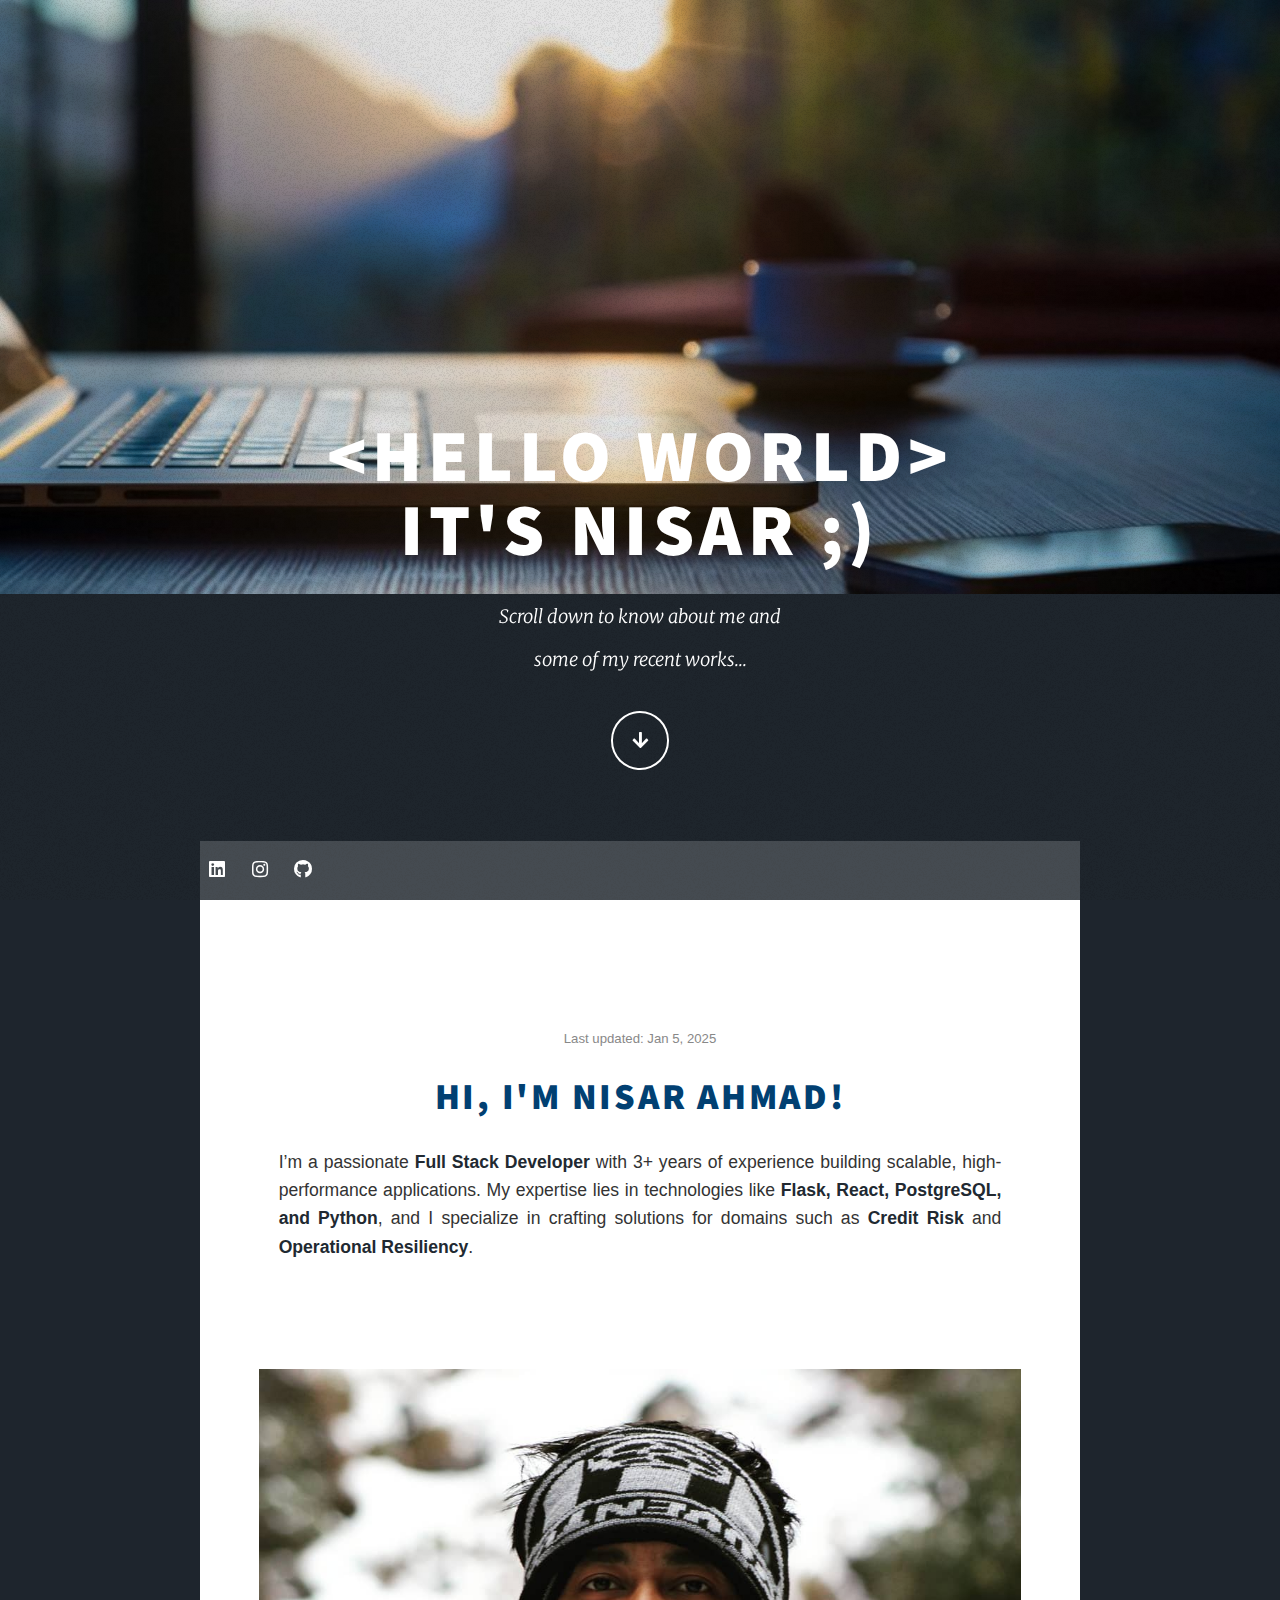
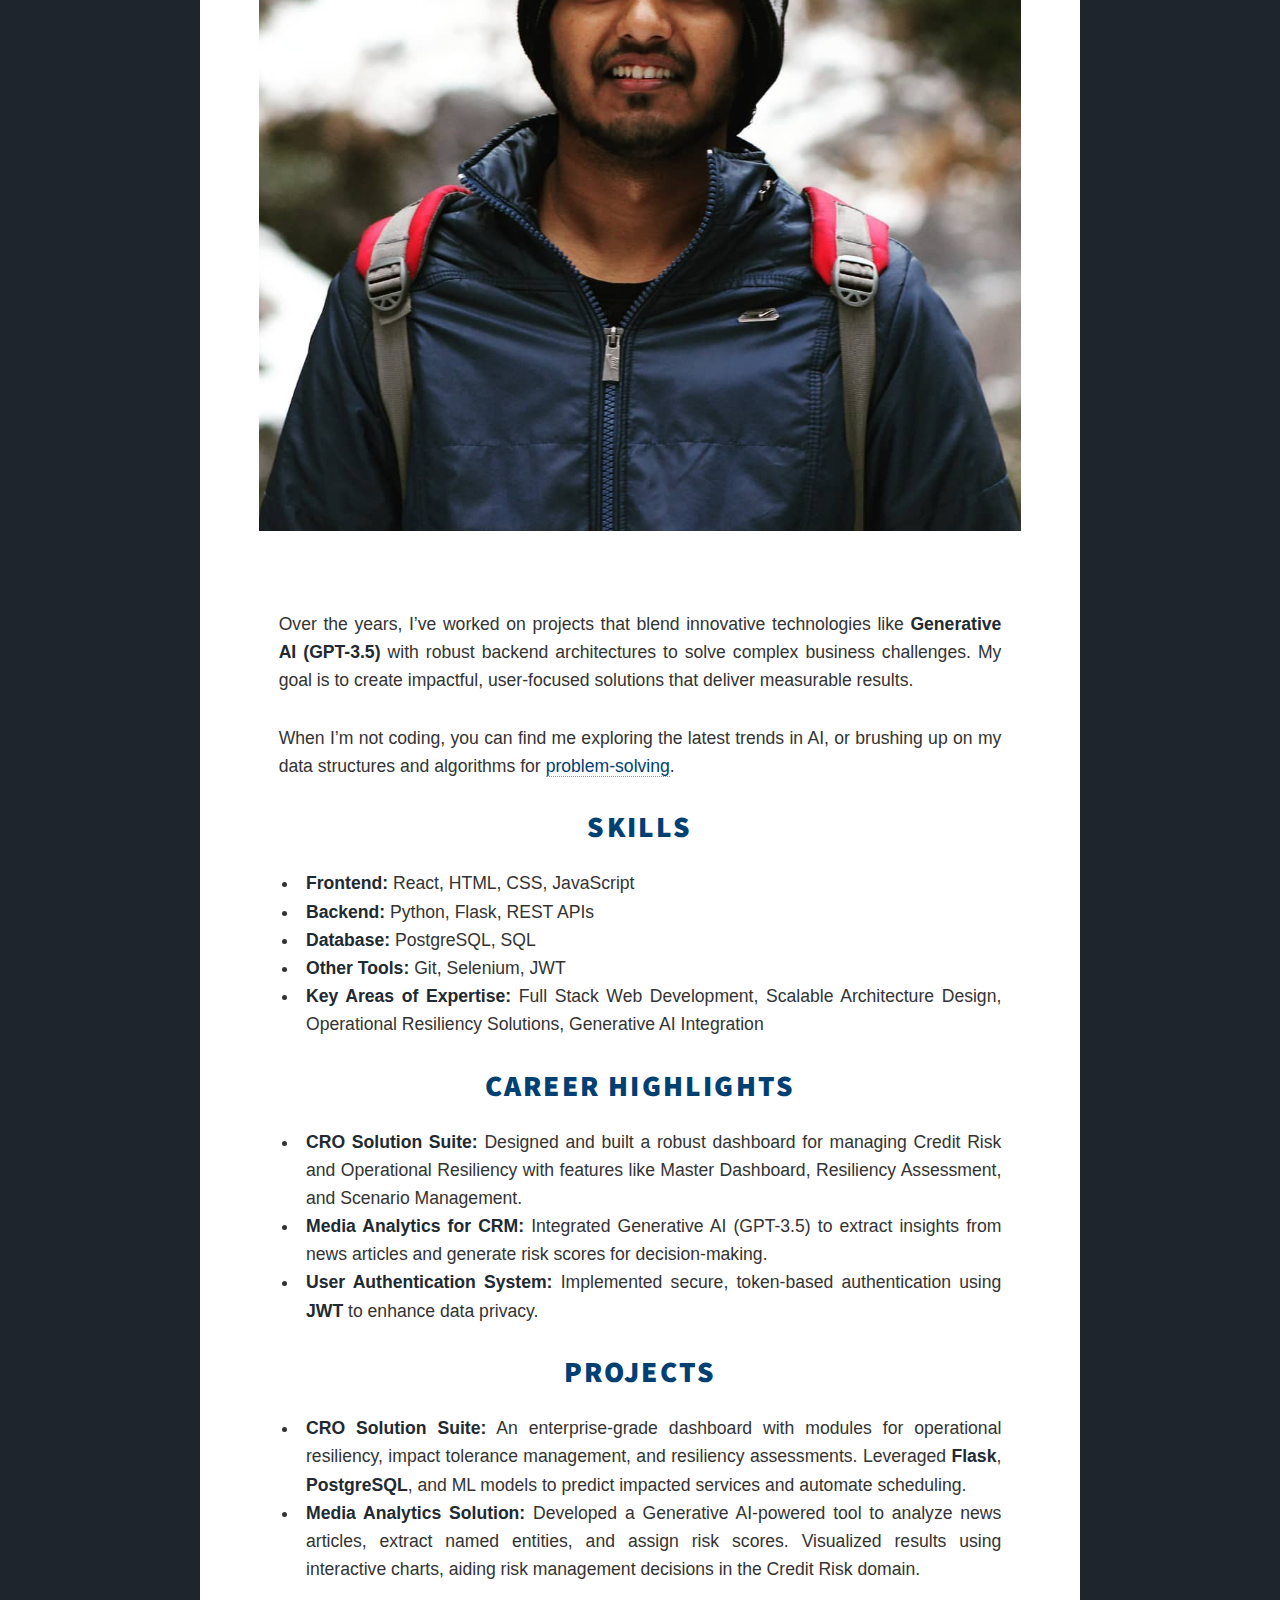
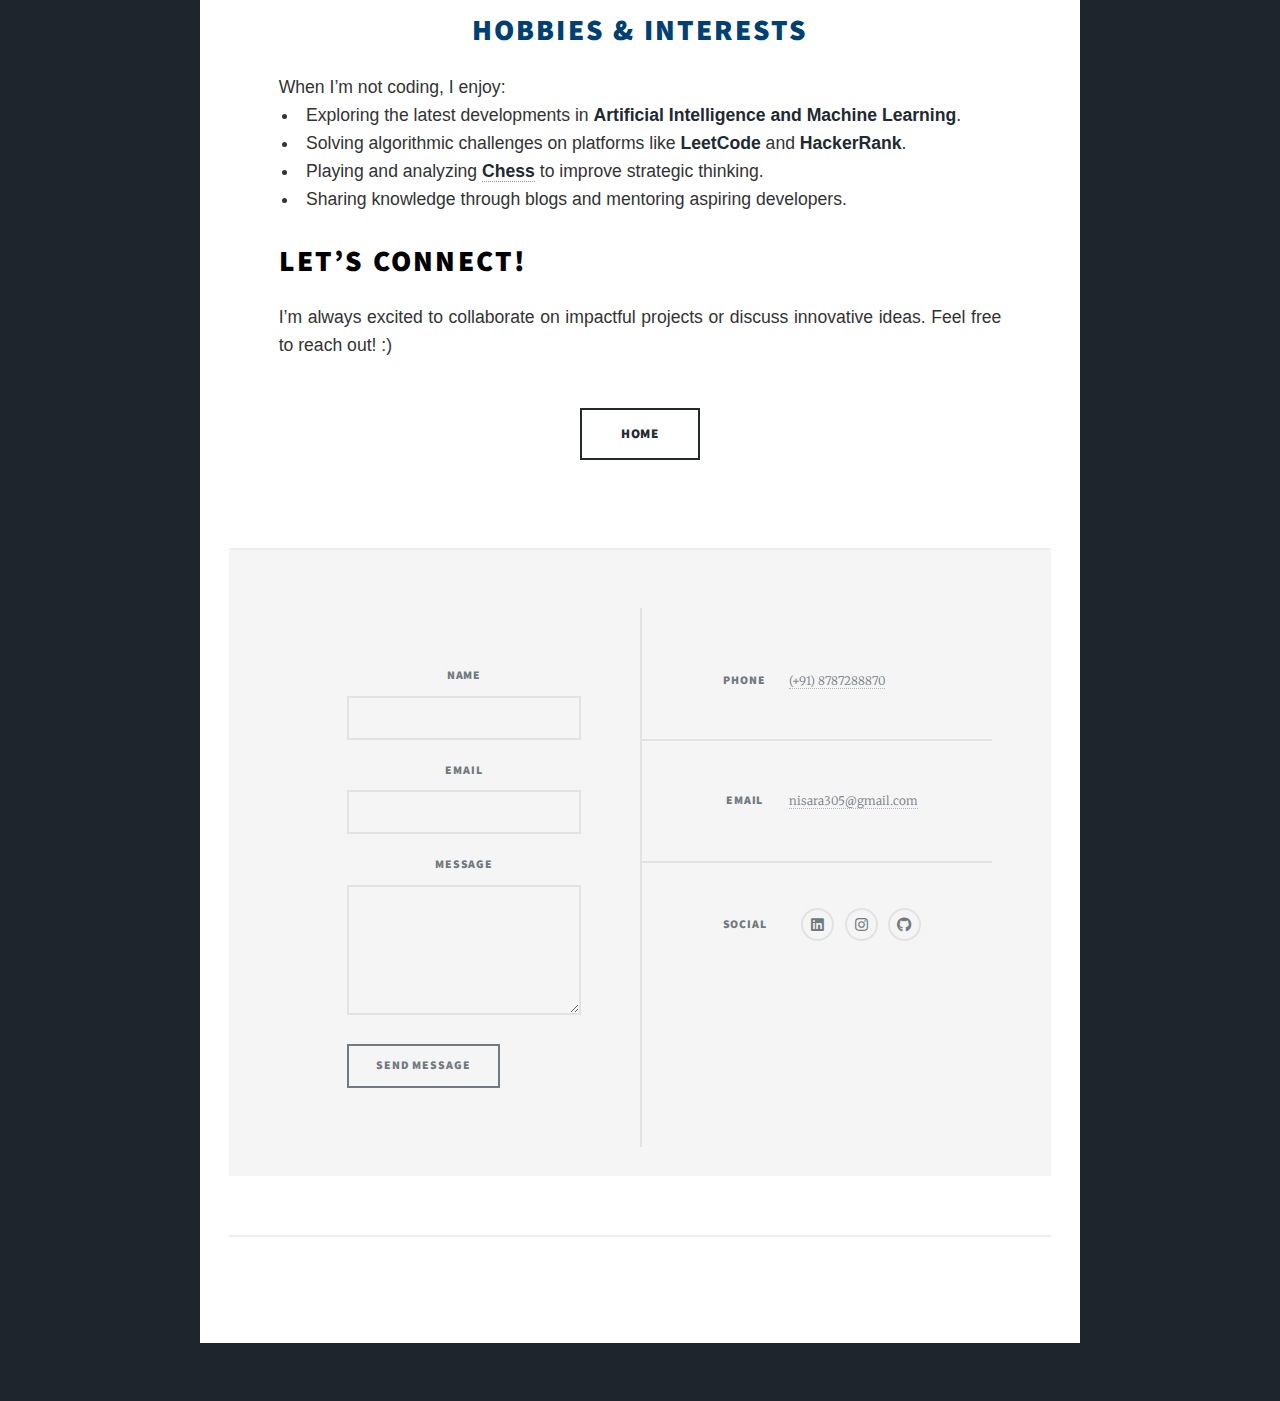
==== commit 55016e91: "chess link" ====
--- a/aboutMe.html
+++ b/aboutMe.html
@@ -110,7 +110,7 @@
 									<ul style="font-size: 1.2rem; padding-left: 20px;">
 									  <li>Exploring the latest developments in <strong>Artificial Intelligence and Machine Learning</strong>.</li>
 									  <li>Solving algorithmic challenges on platforms like <strong>LeetCode</strong> and <strong>HackerRank</strong>.</li>
-									  <li>Playing and analyzing <strong>Chess</strong> to improve strategic thinking.</li>
+									  <li>Playing and analyzing <a href="https://www.chess.com/member/nisaaaaaaar/" target="_blank" style="color: #014072; text-decoration: none;"><strong>Chess</strong></a> to improve strategic thinking.</li>
 									  <li>Sharing knowledge through blogs and mentoring aspiring developers.</li>
 									</ul>
 								  
@@ -125,7 +125,7 @@
 								  
 
 								<ul class="actions special">
-									<li><a href="index.html" class="button large">Home</a></li>
+									<li><a href="https://nisaaaaar.github.io/NisarAhmad" class="button large">Home</a></li>
 								</ul>
 							</article>
 
